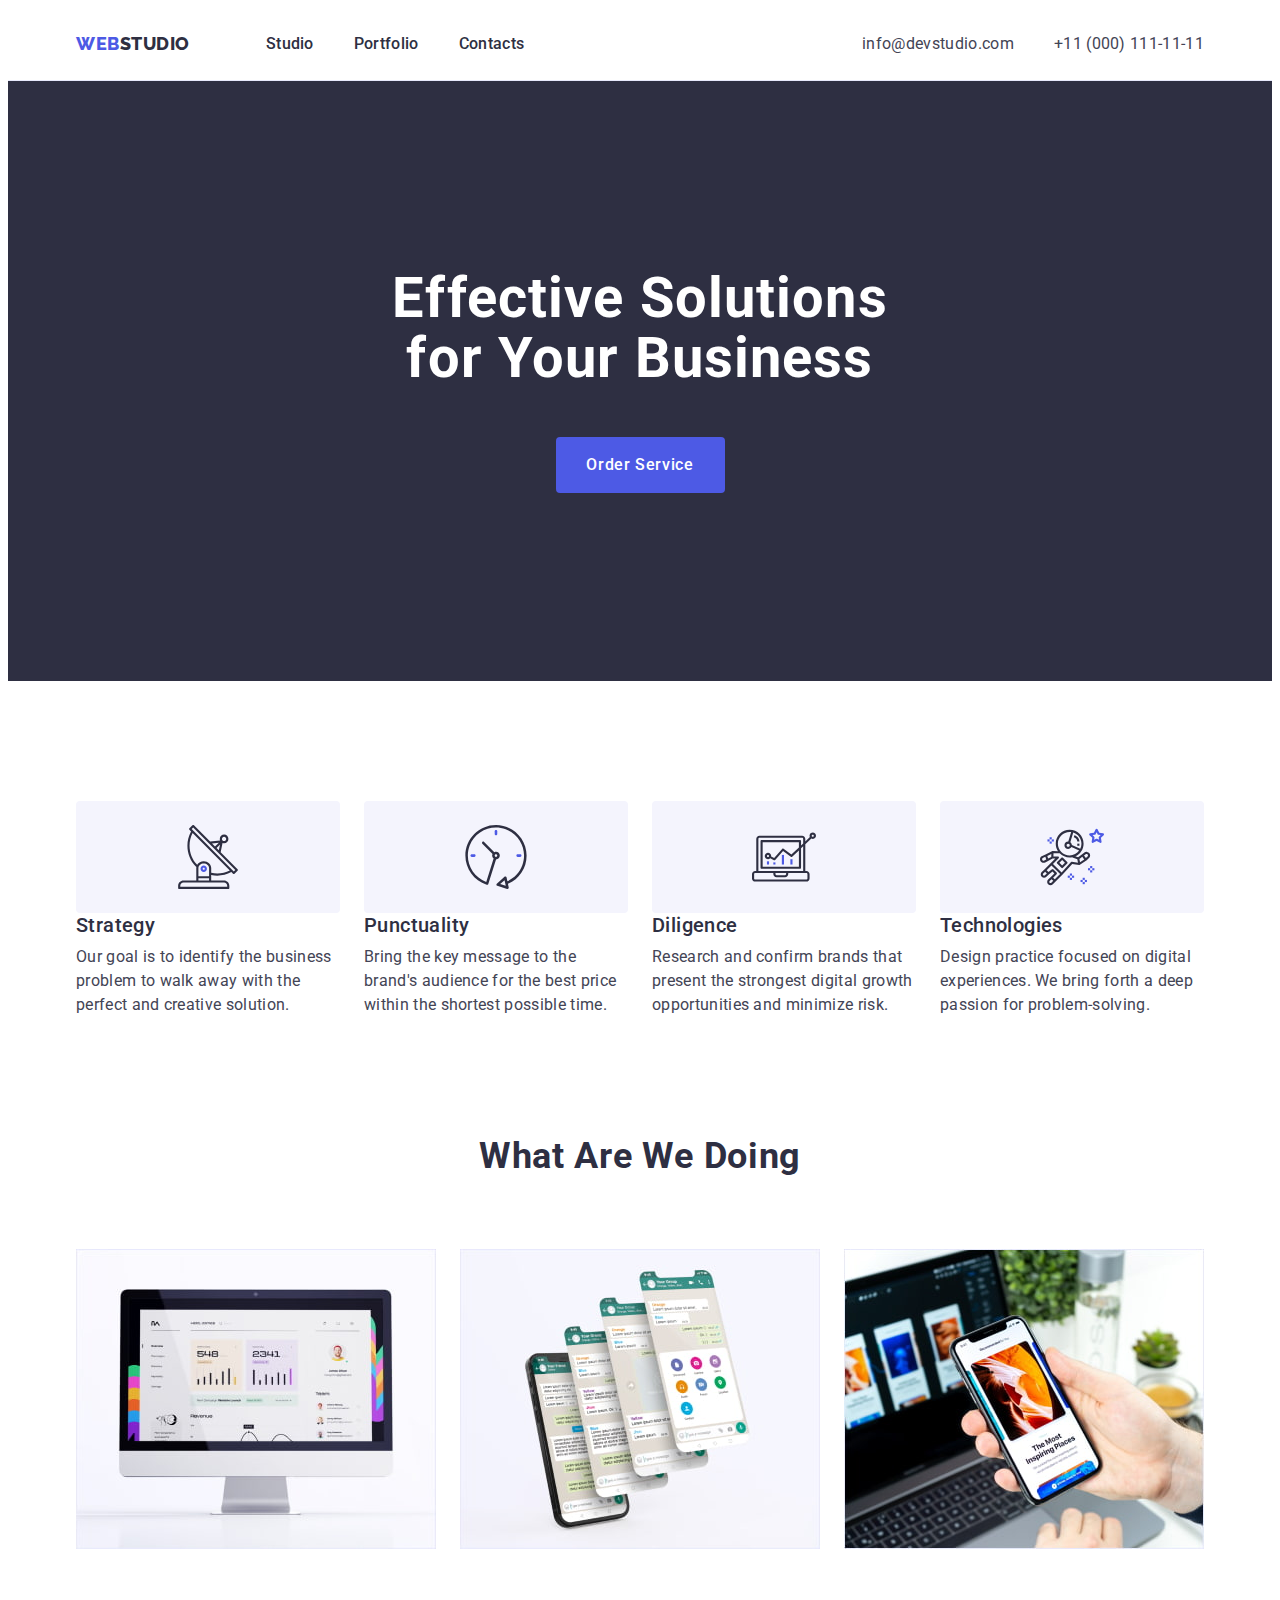
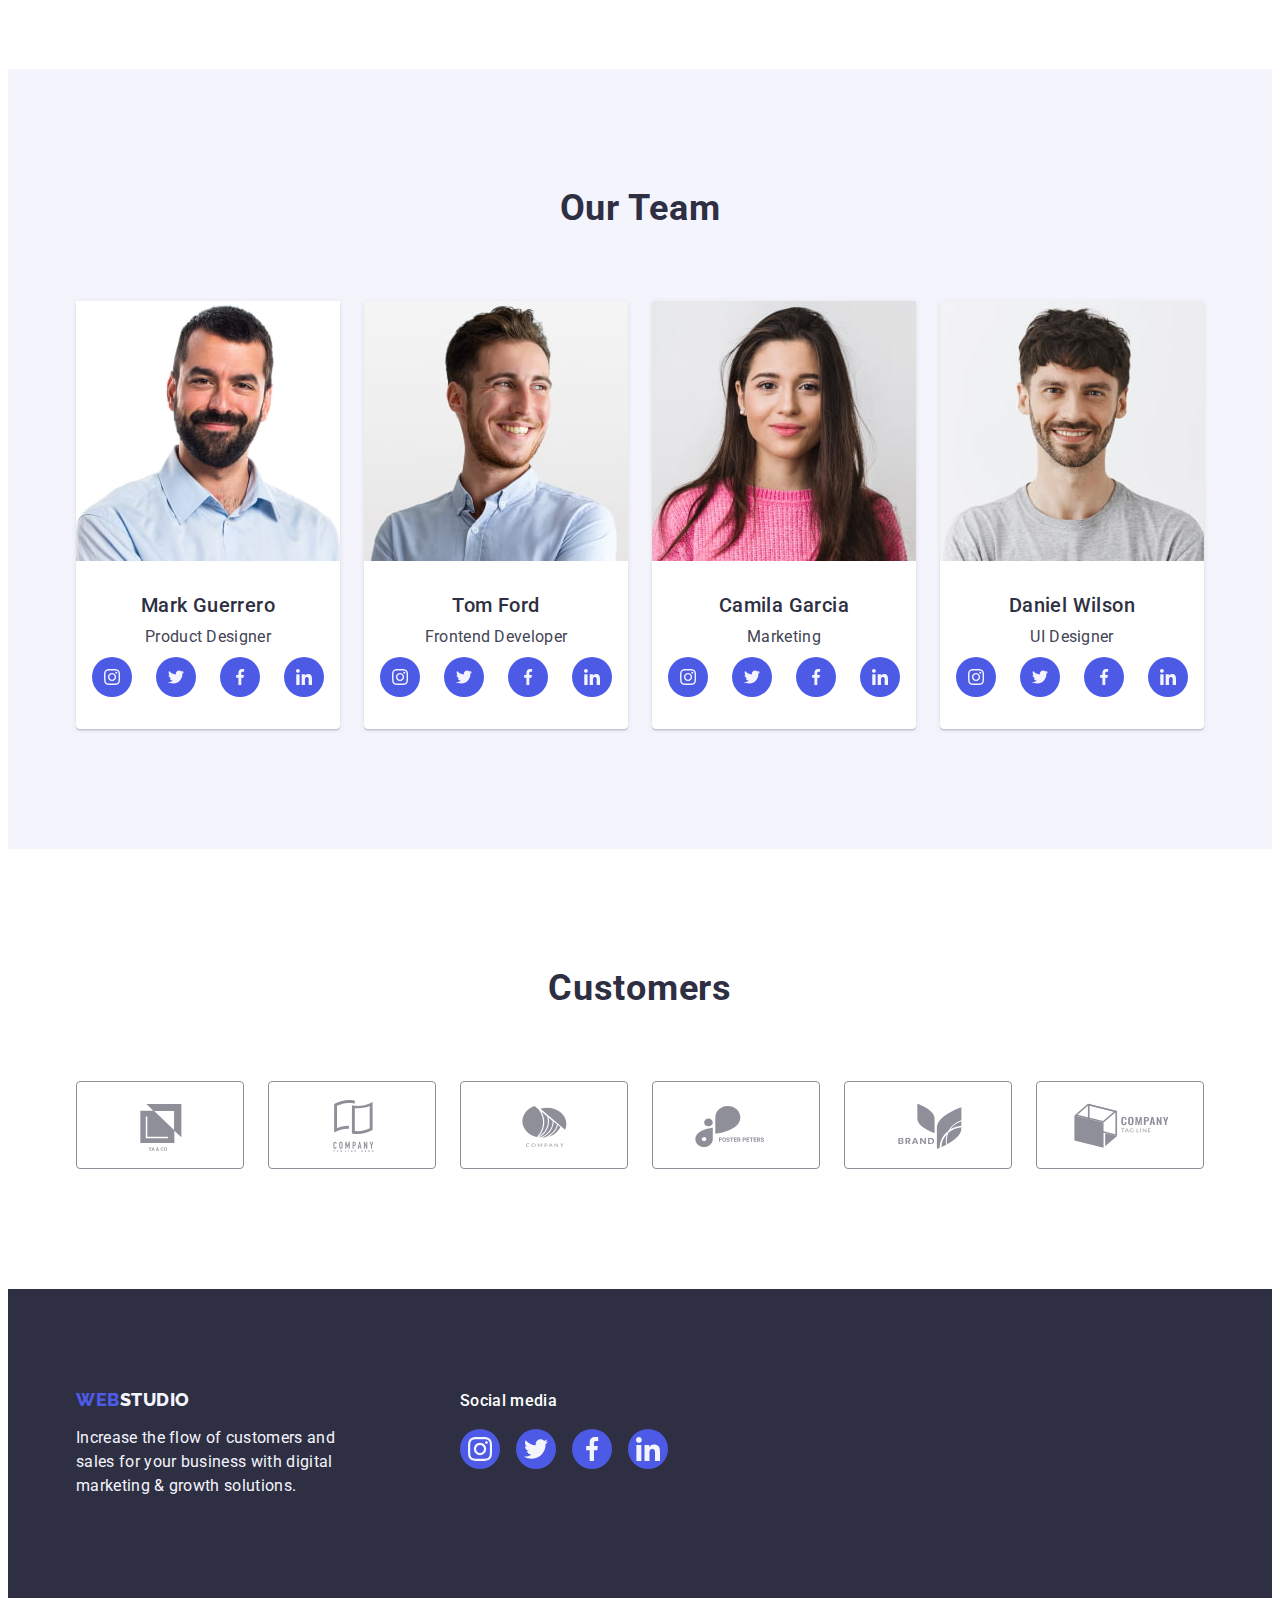
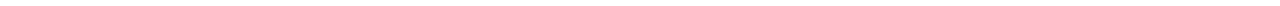
==== index.html @ dc567190 "u" ====
<!DOCTYPE html>
<html lang="en">
    <head>
        <meta charset="utf-8" />
        <meta name="description" content="Second homework" />
        <link rel="preconnect" href="https://fonts.googleapis.com" />
        <link rel="preconnect" href="https://fonts.gstatic.com" crossorigin />
        <link
            href="https://fonts.googleapis.com/css2?family=Raleway:wght@800&family=Roboto:wght@400;500;700;900&display=swap"
            rel="stylesheet"
        />
        <link
            rel="stylesheet"
            href="https://cdnjs.cloudflare.com/ajax/libs/modern-normalize/2.0.0/modern-normalize.min.css"
            integrity="sha512-4xo8blKMVCiXpTaLzQSLSw3KFOVPWhm/TRtuPVc4WG6kUgjH6J03IBuG7JZPkcWMxJ5huwaBpOpnwYElP/m6wg=="
            crossorigin="anonymous"
            referrerpolicy="no-referrer"
        />
        <link rel="stylesheet" href="./css/styles.css" />
        <title>GOIT_MARKUP-HW-04</title>
    </head>
    <body>
        <header class="header">
            <div class="container">
                <nav class="nav">
                    <a class="link-logo" href="./index.html"
                        >Web<span class="second">Studio</span></a
                    >
                    <ul class="list">
                        <li><a class="link" href="./index.html">Studio</a></li>
                        <li><a class="link" href="./portfolio.html">Portfolio</a></li>
                        <li><a class="link" href="">Contacts</a></li>
                    </ul>
                </nav>
                <address class="adre">
                    <ul class="list">
                        <li
                            ><a class="link" href="mailto:info@devstudio.com"
                                >info@devstudio.com</a
                            ></li
                        >
                        <li><a class="link" href="tel:+110001111111">+11 (000) 111-11-11</a></li>
                    </ul>
                </address>
            </div>
        </header>
        <main class="main">
            <section class="service">
                <div class="container">
                    <h1 class="i-one">Effective Solutions for Your Business</h1>
                    <button class="buttoo" type="button">Order Service</button>
                </div>
            </section>
            <section class="benefit">
                <div class="container">
                    <h2 class="visually-hidden">Benefits</h2>
                    <ul class="list">
                        <li class="liii">
                            <div class="icon-benefit">
                                <svg class="icon" width="64" height="64">
                                    <use href="./images/icons.svg#icon-antenna-1"></use>
                                </svg>
                            </div>
                            <h3 class="h-tree">Strategy</h3>
                            <p class="text"
                                >Our goal is to identify the business problem to walk away with the
                                perfect and creative solution.</p
                            >
                        </li>
                        <li class="liii">
                            <div class="icon-benefit">
                                <svg class="icon" width="64" height="64">
                                    <use href="./images/icons.svg#icon-clock-1"></use>
                                </svg>
                            </div>
                            <h3 class="h-tree">Punctuality</h3>
                            <p class="text"
                                >Bring the key message to the brand's audience for the best price
                                within the shortest possible time.</p
                            >
                        </li>
                        <li class="liii">
                            <div class="icon-benefit">
                                <svg class="icon" width="64" height="64">
                                    <use href="./images/icons.svg#icon-diagram-1"></use>
                                </svg>
                            </div>
                            <h3 class="h-tree">Diligence</h3>
                            <p class="text"
                                >Research and confirm brands that present the strongest digital
                                growth opportunities and minimize risk.</p
                            >
                        </li>
                        <li class="liii">
                            <div class="icon-benefit">
                                <svg class="icon" width="64" height="64">
                                    <use href="./images/icons.svg#icon-astronaut-1"></use>
                                </svg>
                            </div>
                            <h3 class="h-tree">Technologies</h3>
                            <p class="text"
                                >Design practice focused on digital experiences. We bring forth a
                                deep passion for problem-solving.</p
                            >
                        </li>
                    </ul>
                </div>
            </section>
            <section class="work">
                <div class="container">
                    <h2 class="i-two">What are we doing</h2>
                    <ul class="list">
                        <li class="liii">
                            <img src="./images/rec.jpg" alt="computer" width="360" height="300" />
                        </li>
                        <li class="liii">
                            <img src="./images/telef.jpg" alt="telefon" width="360" height="300" />
                        </li>
                        <li class="liii">
                            <img
                                src="./images/computer.jpg"
                                alt="computer"
                                width="360"
                                height="300"
                            />
                        </li>
                    </ul>
                </div>
            </section>
            <section class="team">
                <div class="container">
                    <h2 class="i-two">Our Team</h2>
                    <ul class="list">
                        <li class="liii">
                            <img
                                src="./images/img.jpg"
                                alt="Mark Guerrero"
                                width="264"
                                height="260"
                            />
                            <div class="cont-team">
                                <h3 class="i-tree">Mark Guerrero</h3>
                                <p class="text"> Product Designer</p>
                                <ul class="list-icon">
                                    <li class="li-icon">
                                        <a href="" class="link">
                                            <svg class="icon" width="16" height="16">
                                                <use
                                                    href="./images/icons.svg#icon-instagram-2"
                                                ></use>
                                            </svg>
                                        </a>
                                    </li>
                                    <li class="li-icon">
                                        <a href="" class="link"
                                            ><svg class="icon" width="16" height="16">
                                                <use href="./images/icons.svg#icon-twitter-1"></use>
                                            </svg>
                                        </a>
                                    </li>
                                    <li class="li-icon">
                                        <a href="" class="link"
                                            ><svg class="icon" width="16" height="16">
                                                <use
                                                    href="./images/icons.svg#icon-facebook-1"
                                                ></use>
                                            </svg>
                                        </a>
                                    </li>
                                    <li class="li-icon">
                                        <a href="" class="link"
                                            ><svg class="icon" width="16" height="16">
                                                <use
                                                    href="./images/icons.svg#icon-linkedin-1"
                                                ></use>
                                            </svg>
                                        </a>
                                    </li>
                                </ul>
                            </div>
                        </li>
                        <li class="liii">
                            <img src="./images/tomm.jpg" alt="Tom Ford" width="264" height="260" />
                            <div class="cont-team">
                                <h3 class="i-tree">Tom Ford</h3>
                                <p class="text">Frontend Developer</p>
                                <ul class="list-icon">
                                    <li class="li-icon">
                                        <a href="" class="link">
                                            <svg class="icon" width="16" height="16">
                                                <use
                                                    href="./images/icons.svg#icon-instagram-2"
                                                ></use>
                                            </svg>
                                        </a>
                                    </li>
                                    <li class="li-icon">
                                        <a href="" class="link"
                                            ><svg class="icon" width="16" height="16">
                                                <use href="./images/icons.svg#icon-twitter-1"></use>
                                            </svg>
                                        </a>
                                    </li>
                                    <li class="li-icon">
                                        <a href="" class="link"
                                            ><svg class="icon" width="16" height="16">
                                                <use
                                                    href="./images/icons.svg#icon-facebook-1"
                                                ></use>
                                            </svg>
                                        </a>
                                    </li>
                                    <li class="li-icon">
                                        <a href="" class="link"
                                            ><svg class="icon" width="16" height="16">
                                                <use
                                                    href="./images/icons.svg#icon-linkedin-1"
                                                ></use>
                                            </svg>
                                        </a>
                                    </li>
                                </ul>
                            </div>
                        </li>
                        <li class="liii">
                            <img
                                src="./images/cam.jpg"
                                alt="Camila Garcia"
                                width="264"
                                height="260"
                            />
                            <div class="cont-team">
                                <h3 class="i-tree">Camila Garcia</h3>
                                <p class="text">Marketing</p>
                                <ul class="list-icon">
                                    <li class="li-icon">
                                        <a href="" class="link">
                                            <svg class="icon" width="16" height="16">
                                                <use
                                                    href="./images/icons.svg#icon-instagram-2"
                                                ></use>
                                            </svg>
                                        </a>
                                    </li>
                                    <li class="li-icon">
                                        <a href="" class="link"
                                            ><svg class="icon" width="16" height="16">
                                                <use href="./images/icons.svg#icon-twitter-1"></use>
                                            </svg>
                                        </a>
                                    </li>
                                    <li class="li-icon">
                                        <a href="" class="link"
                                            ><svg class="icon" width="16" height="16">
                                                <use
                                                    href="./images/icons.svg#icon-facebook-1"
                                                ></use>
                                            </svg>
                                        </a>
                                    </li>
                                    <li class="li-icon">
                                        <a href="" class="link"
                                            ><svg class="icon" width="16" height="16">
                                                <use
                                                    href="./images/icons.svg#icon-linkedin-1"
                                                ></use>
                                            </svg>
                                        </a>
                                    </li>
                                </ul>
                            </div>
                        </li>
                        <li class="liii">
                            <img
                                src="./images/dan.jpg"
                                alt="Daniel Wilson"
                                width="264"
                                height="260"
                            />
                            <div class="cont-team">
                                <h3 class="i-tree">Daniel Wilson</h3>
                                <p class="text">UI Designer</p>
                                <ul class="list-icon">
                                    <li class="li-icon">
                                        <a href="" class="link">
                                            <svg class="icon" width="16" height="16">
                                                <use
                                                    href="./images/icons.svg#icon-instagram-2"
                                                ></use>
                                            </svg>
                                        </a>
                                    </li>
                                    <li class="li-icon">
                                        <a href="" class="link"
                                            ><svg class="icon" width="16" height="16">
                                                <use href="./images/icons.svg#icon-twitter-1"></use>
                                            </svg>
                                        </a>
                                    </li>
                                    <li class="li-icon">
                                        <a href="" class="link"
                                            ><svg class="icon" width="16" height="16">
                                                <use
                                                    href="./images/icons.svg#icon-facebook-1"
                                                ></use>
                                            </svg>
                                        </a>
                                    </li>
                                    <li class="li-icon">
                                        <a href="" class="link"
                                            ><svg class="icon" width="16" height="16">
                                                <use
                                                    href="./images/icons.svg#icon-linkedin-1"
                                                ></use>
                                            </svg>
                                        </a>
                                    </li>
                                </ul>
                            </div>
                        </li>
                    </ul>
                </div>
            </section>
            <section class="customer">
                <div class="container">
                    <h2 class="i-two">Customers</h2>
                    <ul class="list">
                        <li class="liii">
                            <a href="" class="link">
                                <svg class="icon" width="104" height="56">
                                    <use href="./images/icons.svg#icon-Logo"></use>
                                </svg>
                            </a>
                        </li>
                        <li class="liii">
                            <a href="" class="link">
                                <svg class="icon" width="104" height="56">
                                    <use href="./images/icons.svg#icon-Logo-1"></use>
                                </svg>
                            </a>
                        </li>
                        <li class="liii">
                            <a href="" class="link">
                                <svg class="icon" width="104" height="56">
                                    <use href="./images/icons.svg#icon-Logo-2"></use>
                                </svg>
                            </a>
                        </li>
                        <li class="liii">
                            <a href="" class="link">
                                <svg class="icon" width="104" height="56">
                                    <use href="./images/icons.svg#icon-Logo-3"></use>
                                </svg>
                            </a>
                        </li>
                        <li class="liii">
                            <a href="" class="link">
                                <svg class="icon" width="104" height="56">
                                    <use href="./images/icons.svg#icon-Logo-4"></use>
                                </svg>
                            </a>
                        </li>
                        <li class="liii">
                            <a href="" class="link">
                                <svg class="icon" width="104" height="56">
                                    <use href="./images/icons.svg#icon-Logo-5"></use>
                                </svg>
                            </a>
                        </li>
                    </ul>
                </div>
            </section>
        </main>
        <footer class="end">
            <div class="container">
                <div class="end-logo">
                    <a class="link" href="./index.html">Web<span class="second">Studio</span></a>
                    <p class="text"
                        >Increase the flow of customers and sales for your business with digital
                        marketing & growth solutions.</p
                    >
                </div>
                <div class="social">
                    <p class="text">Social media</p>
                    <ul class="list-icon">
                        <li class="li-icon">
                            <a href="" class="link">
                                <svg class="icon" width="24" height="24">
                                    <use href="./images/icons.svg#icon-instagram-2"></use>
                                </svg>
                            </a>
                        </li>
                        <li class="li-icon">
                            <a href="" class="link"
                                ><svg class="icon" width="24" height="24">
                                    <use href="./images/icons.svg#icon-twitter-1"></use>
                                </svg>
                            </a>
                        </li>
                        <li class="li-icon">
                            <a href="" class="link"
                                ><svg class="icon" width="24" height="24">
                                    <use href="./images/icons.svg#icon-facebook-1"></use>
                                </svg>
                            </a>
                        </li>
                        <li class="li-icon">
                            <a href="" class="link"
                                ><svg class="icon" width="24" height="24">
                                    <use href="./images/icons.svg#icon-linkedin-1"></use>
                                </svg>
                            </a>
                        </li>
                    </ul>
                </div>
            </div>
        </footer>
    </body>
</html>
---- css/styles.css ----
:root {
    --primaryral-font: 'Raleway', sans-serif;
    --primaryrob-font: 'Roboto', sans-serif;
    --primary-white-color: #ffffff;
    --primary-navyblue-color: #2e2f42;
    --iris-color: #4d5ae5;
    --slate-color: #434455;
    --howe-color: #404bbf;
    --cloud-color: #f4f4fd;
    --but-color: #e7e9fc;
    --lightslate: #8e8f99;
    --soc: #31d0aa;
}

body {
    background-color: var(--primary-white-color);
    font-family: var(--primaryrob-font);
    color: var(--slate-color);
}
/*₴₴₴₴₴₴₴₴₴₴₴₴₴₴₴₴₴₴₴₴₴₴₴₴₴₴₴₴₴₴₴₴₴₴₴₴₴₴₴₴₴₴₴₴₴₴₴₴₴₴₴₴₴₴₴₴₴₴₴₴₴*/
.list {
    list-style-type: none;
}
.text {
    line-height: 1.5;
    letter-spacing: 0.02rem;
}
.link,
.link-logo {
    text-decoration: none;
}
.nav .link-logo,
.nav .link,
.end .link {
    font-family: var(--primaryral-font);
    color: var(--iris-color);
    font-size: 18px;
    font-weight: 800;
    line-height: 1.17;
    letter-spacing: 0.03em;
    text-transform: uppercase;
}
.second {
    color: var(--primary-navyblue-color);
}

.nav .list .link {
    font-family: var(--primaryrob-font);
    color: var(--primary-navyblue-color);
    font-size: 16px;
    font-weight: 500;
    line-height: 1.5;
    letter-spacing: 0.02rem;
    text-transform: none;
}

.nav .link:hover,
.nav .link:focus {
    color: var(--howe-color);
}
.adre .link {
    color: var(--slate-color);
    line-height: 1.5;
    letter-spacing: 0.02rem;
}
.adre {
    font-style: normal; /*Хотіло для завдання, хоча можна і в.adre .link запхати і теж працює */
}
.adre .link:hover,
.adre .link:focus {
    color: var(--howe-color);
}
/*₴₴₴₴₴₴₴₴₴₴₴₴₴₴₴₴₴₴₴₴₴₴₴₴₴₴₴₴₴₴₴₴₴₴₴₴₴₴₴₴₴₴₴₴₴₴₴₴₴₴₴₴₴₴₴₴₴₴₴₴₴*/

.service,
.end {
    background-color: var(--primary-navyblue-color);
}

.i-one {
    font-size: 56px;
    color: var(--primary-white-color);
    font-weight: 700;
    line-height: 1.07;
    letter-spacing: 0.07rem;
    text-align: center;
    max-width: 496px;
    height: 120px;
    margin: 0 auto;
    margin-bottom: 48px;
}
.service .buttoo {
    font-family: var(--primaryrob-font);
    font-size: 16px;
    color: var(--primary-white-color);
    font-weight: 500;
    line-height: 1.5;
    letter-spacing: 0.04rem;
    background-color: var(--iris-color);
    cursor: pointer;
    min-width: 169px;
    height: 56px;
    border: none;
    border-radius: 4px;
    display: block;
    margin: 0 auto;
}

.service .buttoo:hover,
.service .buttoo:focus {
    background-color: var(--howe-color);
}

/*₴₴₴₴₴₴₴₴₴₴₴₴₴₴₴₴₴₴₴₴₴₴₴₴₴₴₴₴₴₴₴₴₴₴₴₴₴₴₴₴₴₴₴₴₴₴₴₴₴₴₴₴₴₴₴₴₴₴₴₴₴*/

.i-two {
    color: var(--primary-navyblue-color);
    font-size: 36px;
    font-weight: 700;
    line-height: 1.11;
    letter-spacing: 0.045rem;
    text-transform: capitalize;
    text-align: center;
}

/*₴₴₴₴₴₴₴₴₴₴₴₴₴₴₴₴₴₴₴₴₴₴₴₴₴₴₴₴₴₴₴₴₴₴₴₴₴₴₴₴₴₴₴₴₴₴₴₴₴₴₴₴₴₴₴₴₴₴₴₴₴*/

.team {
    background-color: #f4f4fd;
}

.team .liii {
    background-color: var(--primary-white-color);
}

.team .i-tree,
.portfolio .htwo,
.benefit .h-tree {
    color: var(--primary-navyblue-color);
    font-size: 20px;
    font-weight: 500;
    line-height: 1.2;
    letter-spacing: 0.025rem;
}
/*₴₴₴₴₴₴₴₴₴₴₴₴₴₴₴₴₴₴₴₴₴₴₴₴₴₴₴₴₴₴₴₴₴₴₴₴₴₴₴₴₴₴₴₴₴₴₴₴₴₴₴₴₴₴₴₴₴₴₴₴₴*/

.end .second,
.end .text {
    color: #f4f4fd;
}

/*₴₴₴₴₴₴₴₴₴₴₴₴₴₴₴₴₴₴₴₴₴₴₴₴₴₴₴₴₴₴₴₴₴₴₴₴₴₴₴₴₴₴₴₴₴₴₴₴₴₴₴₴₴₴₴₴₴₴₴₴₴*/
.portfolio .buttoo {
    font-family: var(--primaryrob-font);
    color: var(--iris-color);
    background-color: var(--cloud-color);
    font-size: 16px;
    font-weight: 500;
    line-height: 1.5;
    letter-spacing: 0.04rem;
    cursor: pointer;
    padding: 12px 24px;
    border: 1px solid var(--but-color);
    border-radius: 4px;
}

.portfolio .buttoo:hover,
.portfolio .buttoo:focus {
    color: var(--primary-white-color);
    background-color: #404bbf;
    border: 1px solid transparent;
}
.portfolio .text {
    color: var(--slate-color);
}

/* РОЗМІТКА СТОРІНКИ  */
*,
*::before,
*::after {
    box-sizing: border-box;
}
.container {
    max-width: 1158px;
    padding: 0 15px;
    margin: 0 auto;
}
img {
    display: block;
}
.visually-hidden {
    position: absolute;
    width: 1px;
    height: 1px;
    margin: -1px;
    border: 0;
    padding: 0;
    white-space: nowrap;
    clip-path: inset(100%);
    clip: rect(0 0 0 0);
    overflow: hidden;
}

/* Футер */
.header .container {
    display: flex;
}
.header {
    border-bottom: 1px solid #e7e9fc;
}
.header .nav {
    display: flex;
    align-items: center;
    margin: 0 auto 0 0;
}
.nav .list {
    display: flex;
    padding: 0;
    gap: 40px;
    margin: 0;
}
.adre .list {
    display: flex;
    align-items: center;
    gap: 40px;
    padding: 24px 0;
    margin: 0;
}
.link-logo {
    margin-right: 76px;
}
.nav .link {
    padding: 24px 0;
}
.nav .list .link {
    display: block;
}

/* MAIN CLASS  */
/* SERVICE */
.service {
    padding: 188px 0;
}
/* все в стилях */
/*BENEFITS*/
.benefit,
.team,
.customer {
    padding: 120px 0;
}
.benefit .list {
    display: flex;
    align-items: flex-start;
    padding: 0;
    gap: 24px;
    margin: 0;
}
.h-tree,
.cont-port .htwo {
    margin: 0 0 8px 0;
}
.benefit .liii {
    flex-basis: calc((100% - 3 * 24px) / 4);
}
/* WORK */
.work {
    padding-bottom: 120px;
}
.work .list,
.team .list {
    display: flex;
    gap: 24px;
    padding: 0;
    margin: 0;
}
.work .liii,
.portfolio .list .link {
    flex-basis: calc((100% - 48px) / 3);
}
.work .i-two,
.team .i-two {
    margin-bottom: 72px;
    margin-top: 0;
}
/* TEAM */
.team .liii {
    flex-basis: calc((100-3 * 24px) / 4);
    border-radius: 0px 0px 4px 4px;
}
.cont-team {
    padding: 32px 0;
    text-align: center;
}
.cont-team .i-tree {
    text-align: center;
    margin: 0 0 8px 0;
}
.cont-team .text,
.cont-port .text,
.benefit .text {
    margin: 0;
}
/* ФУТЕР */
.end {
    padding: 100px 0;
}
.end .link {
    display: inline-block;
    margin-bottom: 16px;
}
.end .text {
    max-width: 264px;
    height: 72px;
    margin: 0;
}
/* PORTFOLIO */

.portfolio {
    padding: 96px 0 120px 0;
}
.portfolio .list-button {
    list-style-type: none;
    display: flex;
    justify-content: center;
    gap: 24px;
    margin: 0;
    margin-bottom: 72px;
    padding: 0;
}
.portfolio .list {
    margin: 0;
    padding: 0;
    display: flex;
    flex-wrap: wrap;
    row-gap: 48px;
    column-gap: 24px;
}
.cont-port {
    padding: 32px 16px;
    margin: 0;
    border: 1px solid #e7e9fc;
    border-top: none;
}

/* СЕКЦІЯ КОМАНДИ */
.list-icon {
    display: flex;
    list-style-type: none;
    margin: 0;
    padding: 0;
    gap: 24px;
    justify-content: center;
}
.list-icon .link {
    display: flex;
    justify-content: center;
    align-items: center;
    background-color: var(--iris-color);
    width: 40px;
    height: 40px;
    border-radius: 50%;
    transition: background-color 250ms cubic-bezier(0.4, 0, 0.2, 1);
}
.list-icon .link:hover,
.list-icon .link:focus {
    background-color: var(--howe-color);
}
.team .text {
    margin: 0 0 8px 0;
}
.team .liii {
    box-shadow: 0px 1px 6px rgba(46, 47, 66, 0.08), 0px 1px 1px rgba(46, 47, 66, 0.16),
        0px 2px 1px rgba(46, 47, 66, 0.08);
}
.team .icon {
    fill: var(--cloud-color);
}

/* SECTION CUSTOMER */
.customer .list {
    display: flex;
    justify-content: center;
    align-items: center;
    gap: 24px;
    margin: 0;
    padding: 0;
}
.customer .link {
    display: flex;
    justify-content: center;
    align-items: center;
    color: var(--lightslate);
    background-color: var(--primary-white-color);
    width: 168px;
    height: 88px;
    border-radius: 4px;
    border: 1px solid var(--lightslate);
    transition: border-color 250ms cubic-bezier(0.4, 0, 0.2, 1),
        color 250ms cubic-bezier(0.4, 0, 0.2, 1);
}
.customer .i-two {
    padding: 0;
    margin: 0 0 72px 0;
}
.customer .link:hover,
.customer .link:focus {
    border-color: var(--howe-color);
    color: var(--howe-color);
}
.customer .icon {
    fill: currentColor;
}

/* FOOOOTEEERRR */
.end .container {
    display: flex;
    align-items: baseline;
}
.end-logo {
    margin: 0 120px 0 0;
    padding: 0;
}
.social .link {
    margin: 0;
}
.social .list-icon {
    gap: 16px;
}
.social .text {
    font-weight: 500;
    max-width: 96;
    height: 24px;
    margin: 0 0 16px 0;
    color: var(--primary-white-color);
}
.social .link:hover,
.social .link:focus {
    background-color: var(--soc);
}
.social .icon {
    fill: var(--cloud-color);
}
/* SECTION BENEFITS */
.icon-benefit {
    display: flex;
    align-items: center;
    justify-content: center;
    background-color: var(--cloud-color);
    border-radius: 4px;
    height: 112px;
}
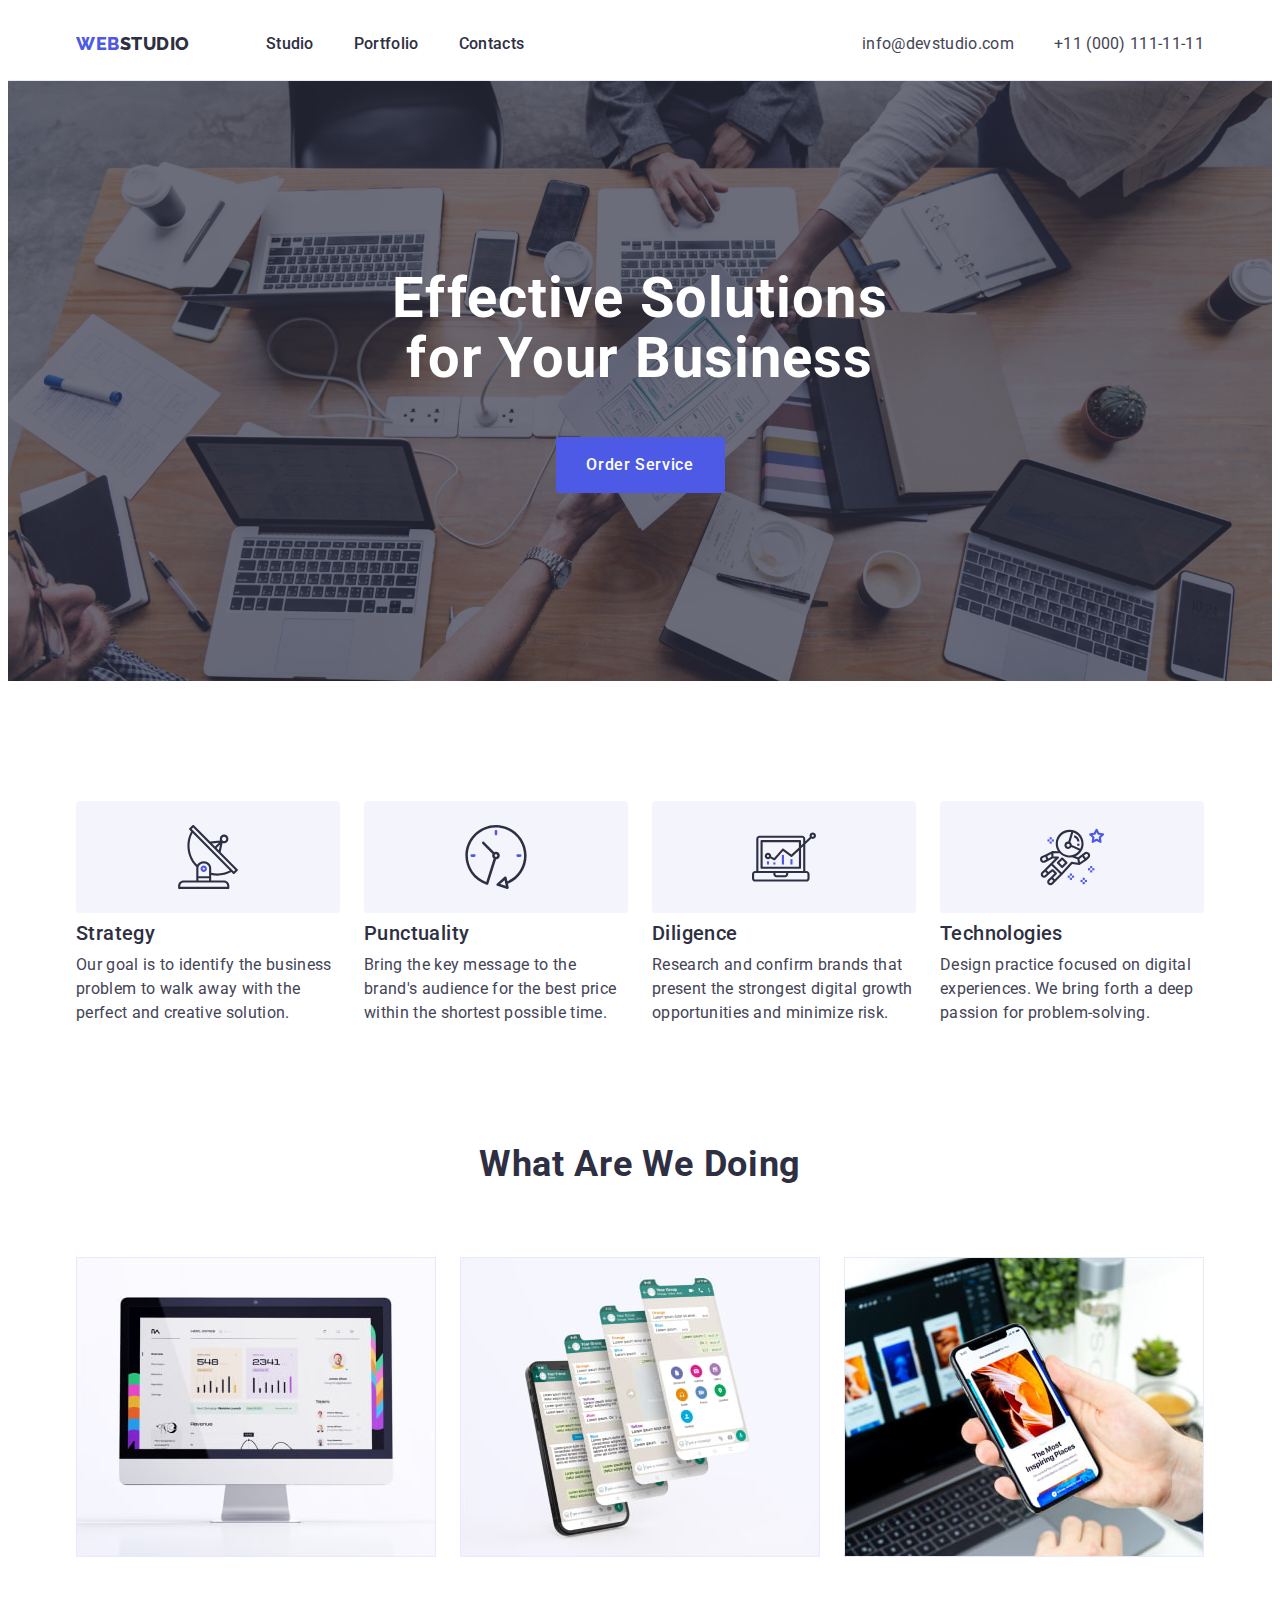
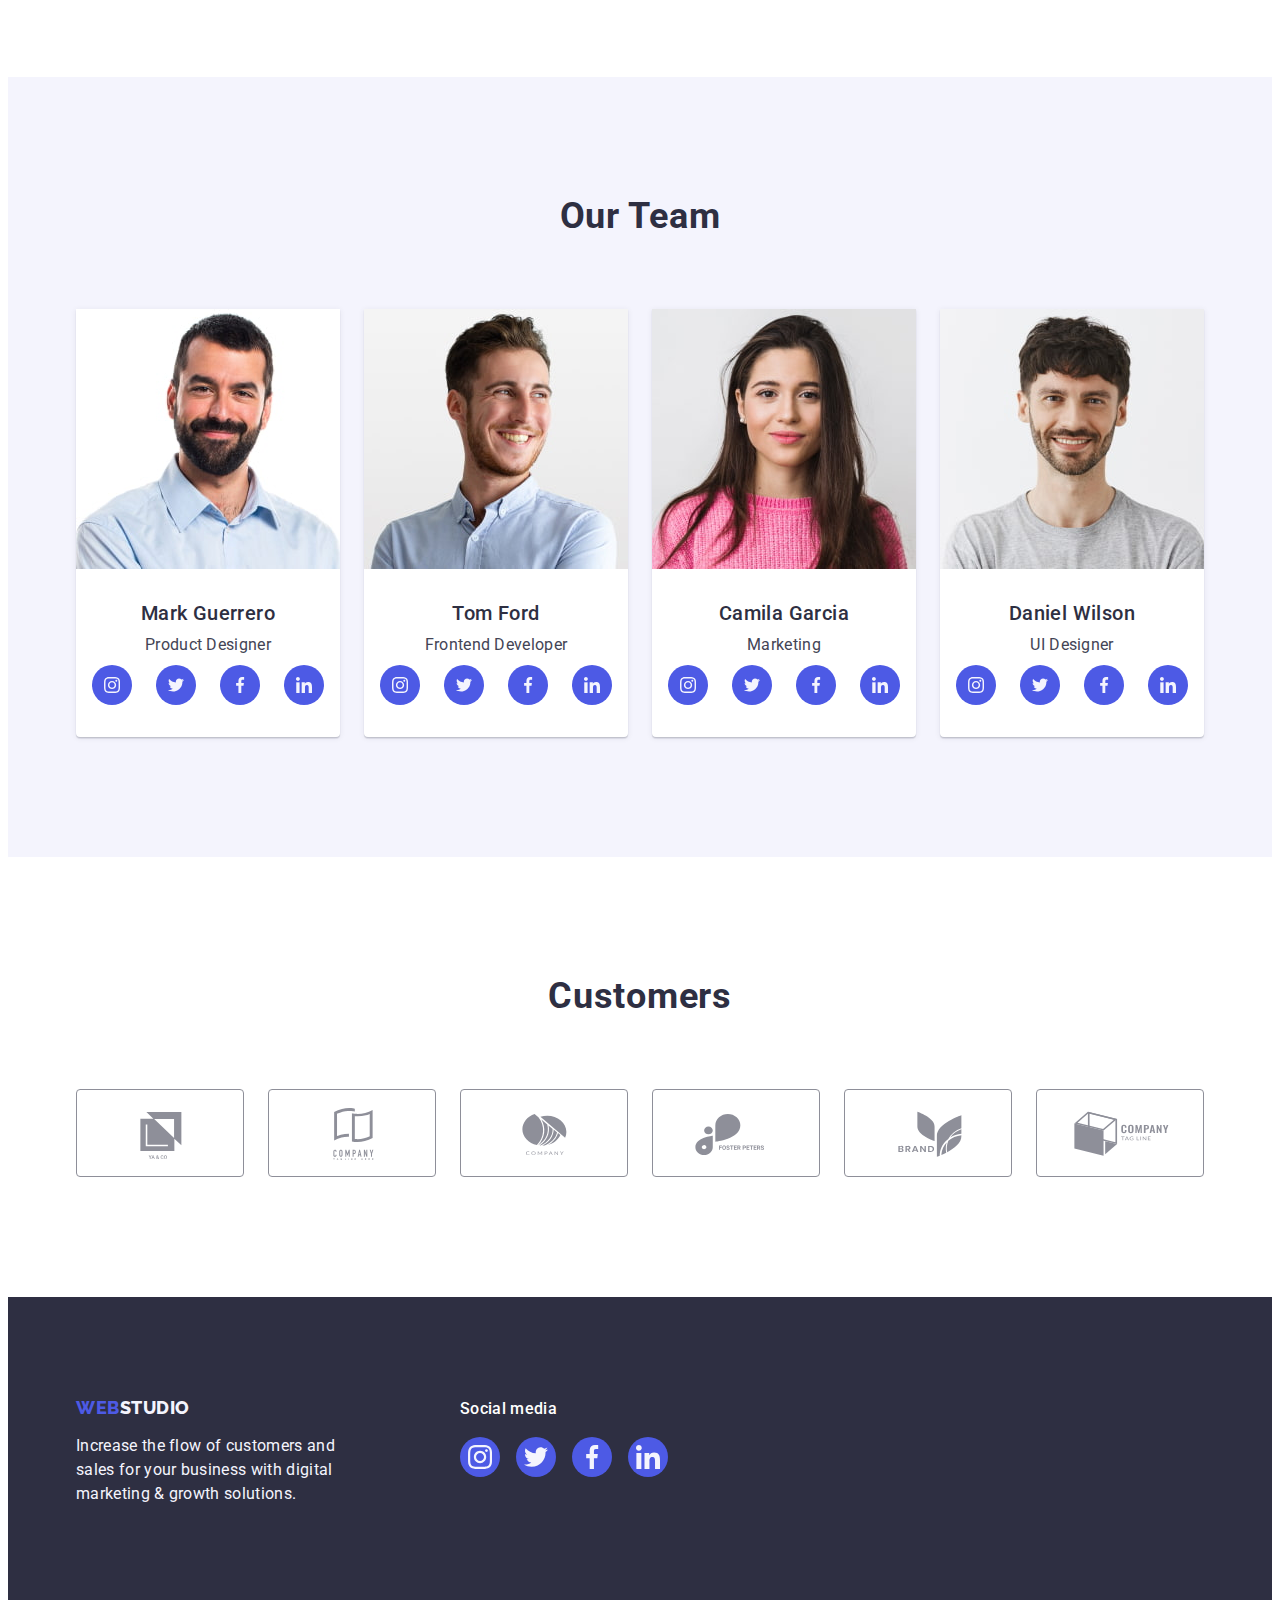
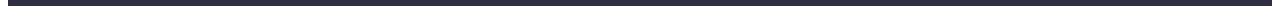
==== commit edcafb7d: "u" ====
--- a/index.html
+++ b/index.html
@@ -48,7 +48,7 @@
             <section class="service">
                 <div class="container">
                     <h1 class="i-one">Effective Solutions for Your Business</h1>
-                    <button class="buttoo" type="button">Order Service</button>
+                    <button class="buttoo" type="button" data-modal-open>Order Service</button>
                 </div>
             </section>
             <section class="benefit">
--- a/css/styles.css
+++ b/css/styles.css
@@ -104,6 +104,7 @@
     border-radius: 4px;
     display: block;
     margin: 0 auto;
+    transition: background-color 250ms cubic-bezier(0.4, 0, 0.2, 1);
 }
 
 .service .buttoo:hover,
@@ -448,4 +449,16 @@
     background-color: var(--cloud-color);
     border-radius: 4px;
     height: 112px;
-}
+    margin-bottom: 8px;
+}
+
+/* SECTION SERVICE */
+.service {
+    background-image: linear-gradient(rgba(46, 47, 66, 0.7), rgba(46, 47, 66, 0.7)),
+        url(../images/offc.jpg);
+    max-width: 1440px;
+    background-repeat: no-repeat;
+    background-position: center;
+    background-size: cover;
+    margin: 0 auto;
+}
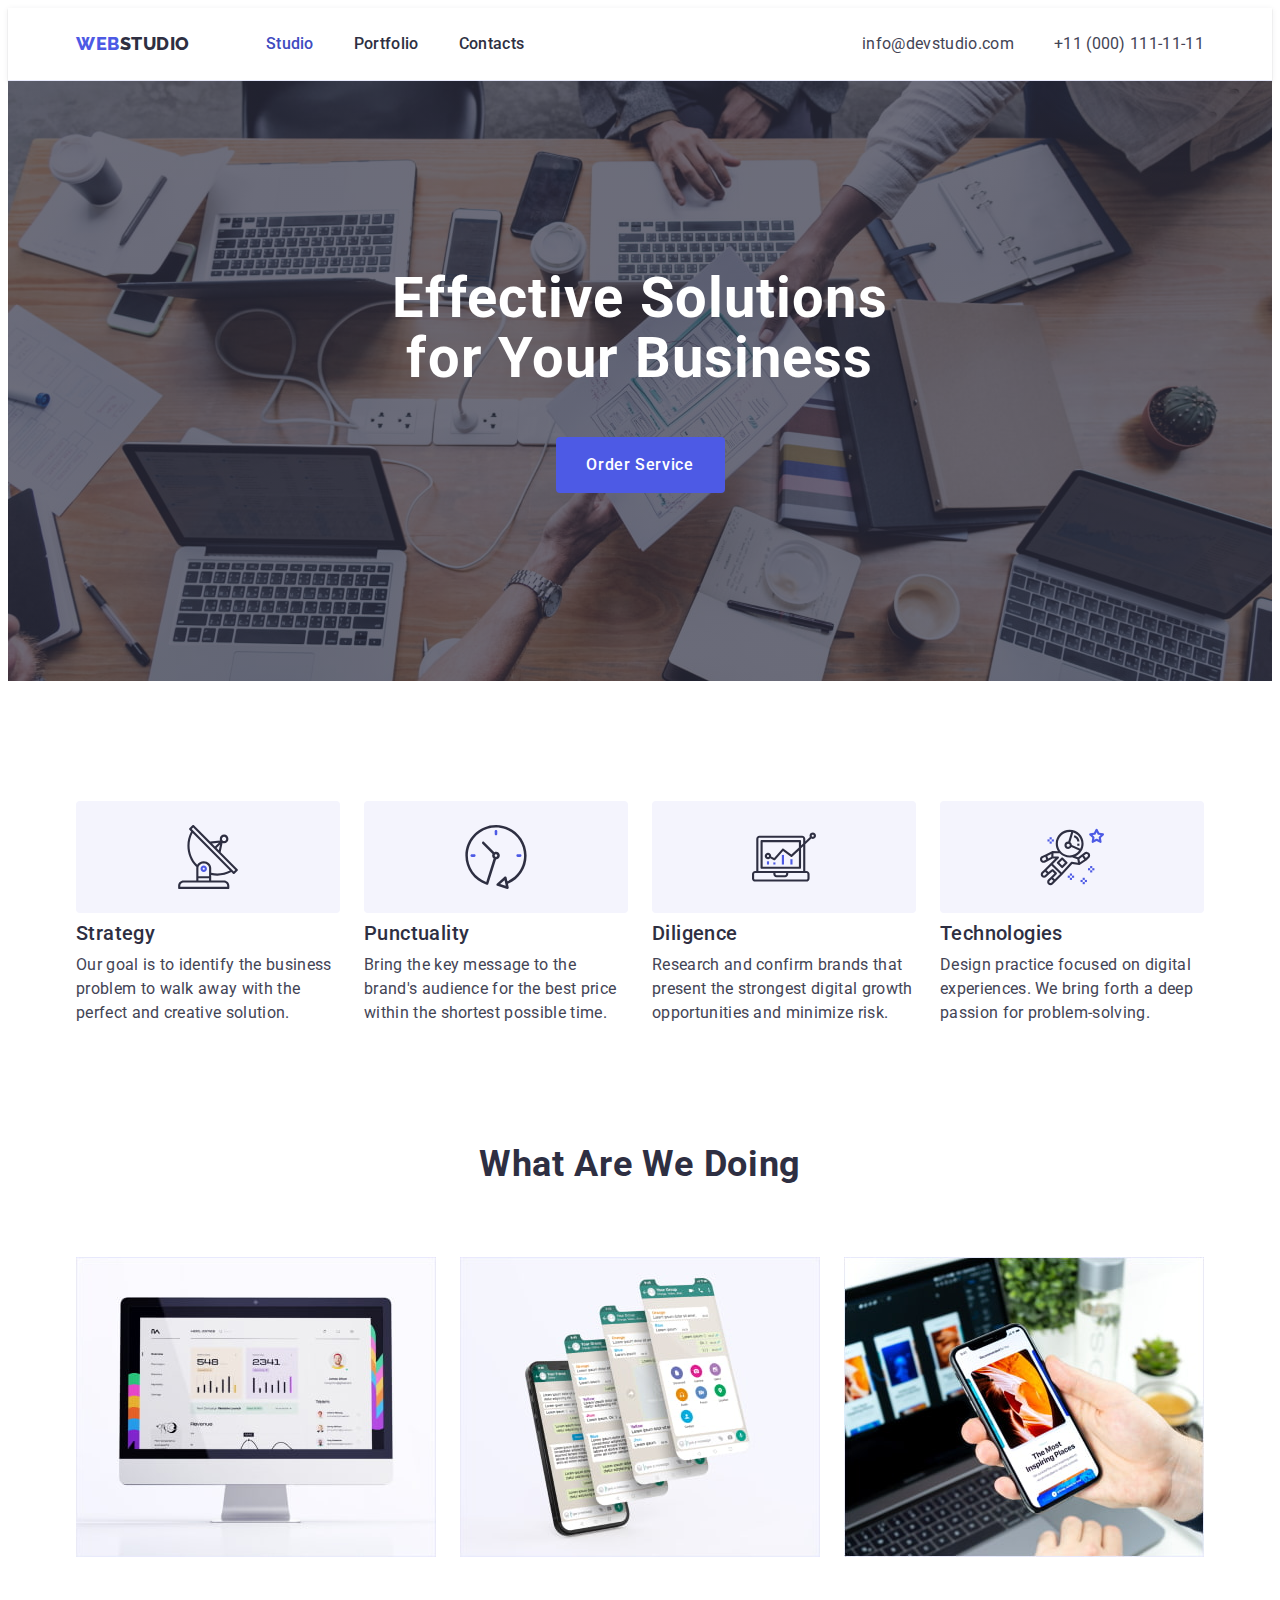
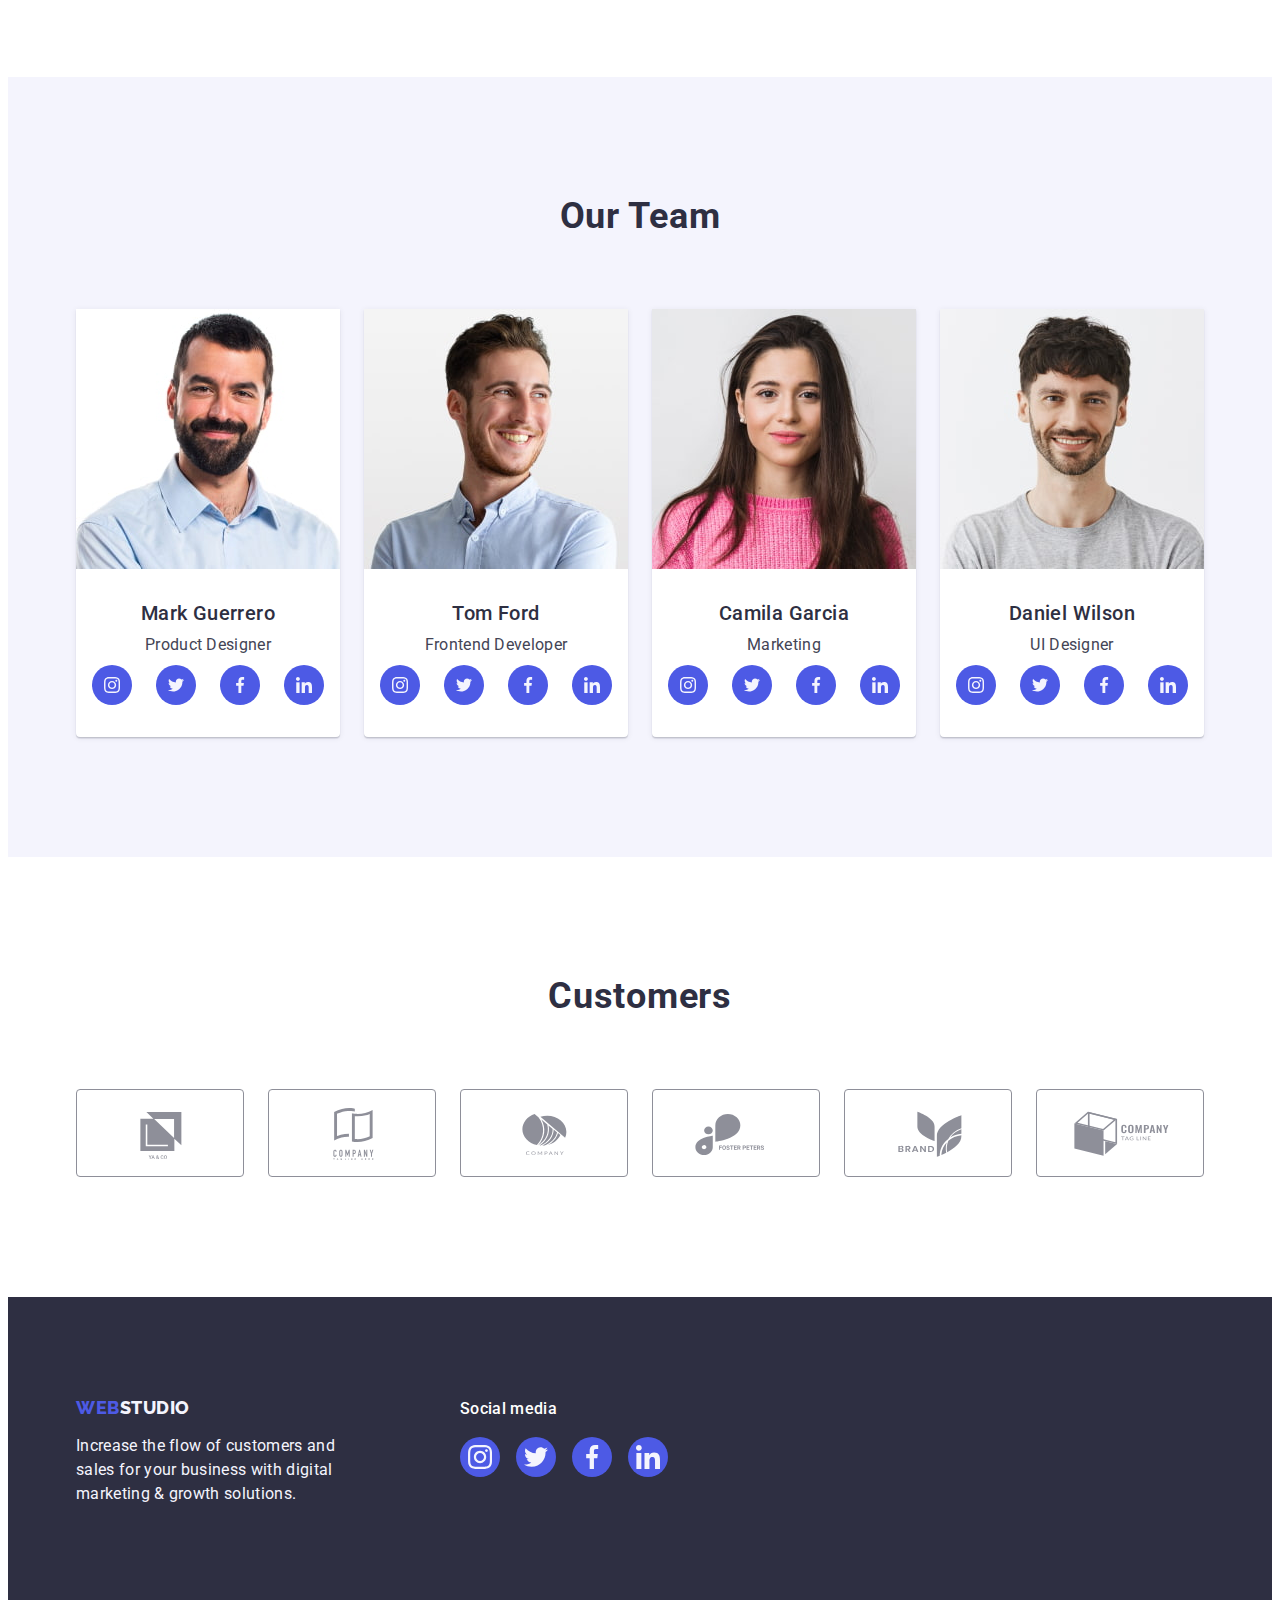
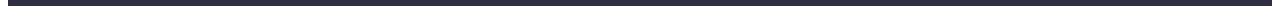
==== commit 7650c670: "u" ====
--- a/index.html
+++ b/index.html
@@ -27,7 +27,7 @@
                         >Web<span class="second">Studio</span></a
                     >
                     <ul class="list">
-                        <li><a class="link" href="./index.html">Studio</a></li>
+                        <li><a class="link-pes" href="./index.html">Studio</a></li>
                         <li><a class="link" href="./portfolio.html">Portfolio</a></li>
                         <li><a class="link" href="">Contacts</a></li>
                     </ul>
--- a/css/styles.css
+++ b/css/styles.css
@@ -26,7 +26,8 @@
     letter-spacing: 0.02rem;
 }
 .link,
-.link-logo {
+.link-logo,
+.link-pes {
     text-decoration: none;
 }
 .nav .link-logo,
@@ -44,7 +45,8 @@
     color: var(--primary-navyblue-color);
 }
 
-.nav .list .link {
+.nav .list .link,
+.link-pes {
     font-family: var(--primaryrob-font);
     color: var(--primary-navyblue-color);
     font-size: 16px;
@@ -62,6 +64,7 @@
     color: var(--slate-color);
     line-height: 1.5;
     letter-spacing: 0.02rem;
+    transition: color 250ms cubic-bezier(0.4, 0, 0.2, 1);
 }
 .adre {
     font-style: normal; /*Хотіло для завдання, хоча можна і в.adre .link запхати і теж працює */
@@ -208,6 +211,8 @@
 }
 .header {
     border-bottom: 1px solid #e7e9fc;
+    box-shadow: 0px 2px 1px rgba(46, 47, 66, 0.08), 0px 1px 1px rgba(46, 47, 66, 0.16),
+        0px 1px 6px rgba(46, 47, 66, 0.08);
 }
 .header .nav {
     display: flex;
@@ -230,10 +235,12 @@
 .link-logo {
     margin-right: 76px;
 }
-.nav .link {
+.nav .link,
+.link-pes {
     padding: 24px 0;
 }
-.nav .list .link {
+.nav .list .link,
+.link-pes {
     display: block;
 }
 
@@ -455,10 +462,25 @@
 /* SECTION SERVICE */
 .service {
     background-image: linear-gradient(rgba(46, 47, 66, 0.7), rgba(46, 47, 66, 0.7)),
-        url(../images/offc.jpg);
+        url(/images/peoplee.jpg);
     max-width: 1440px;
     background-repeat: no-repeat;
     background-position: center;
     background-size: cover;
     margin: 0 auto;
 }
+
+.link-pes {
+    position: relative;
+    color: var(--howe-color);
+    transition: color 250ms cubic-bezier(0.4, 0, 0.2, 1);
+}
+.link-pes::after {
+    content: '';
+    position: absolute;
+    left: 0;
+    bottom: -1px;
+    height: 4px;
+    background-color: var(--howe-color);
+    border-radius: 2px;
+}
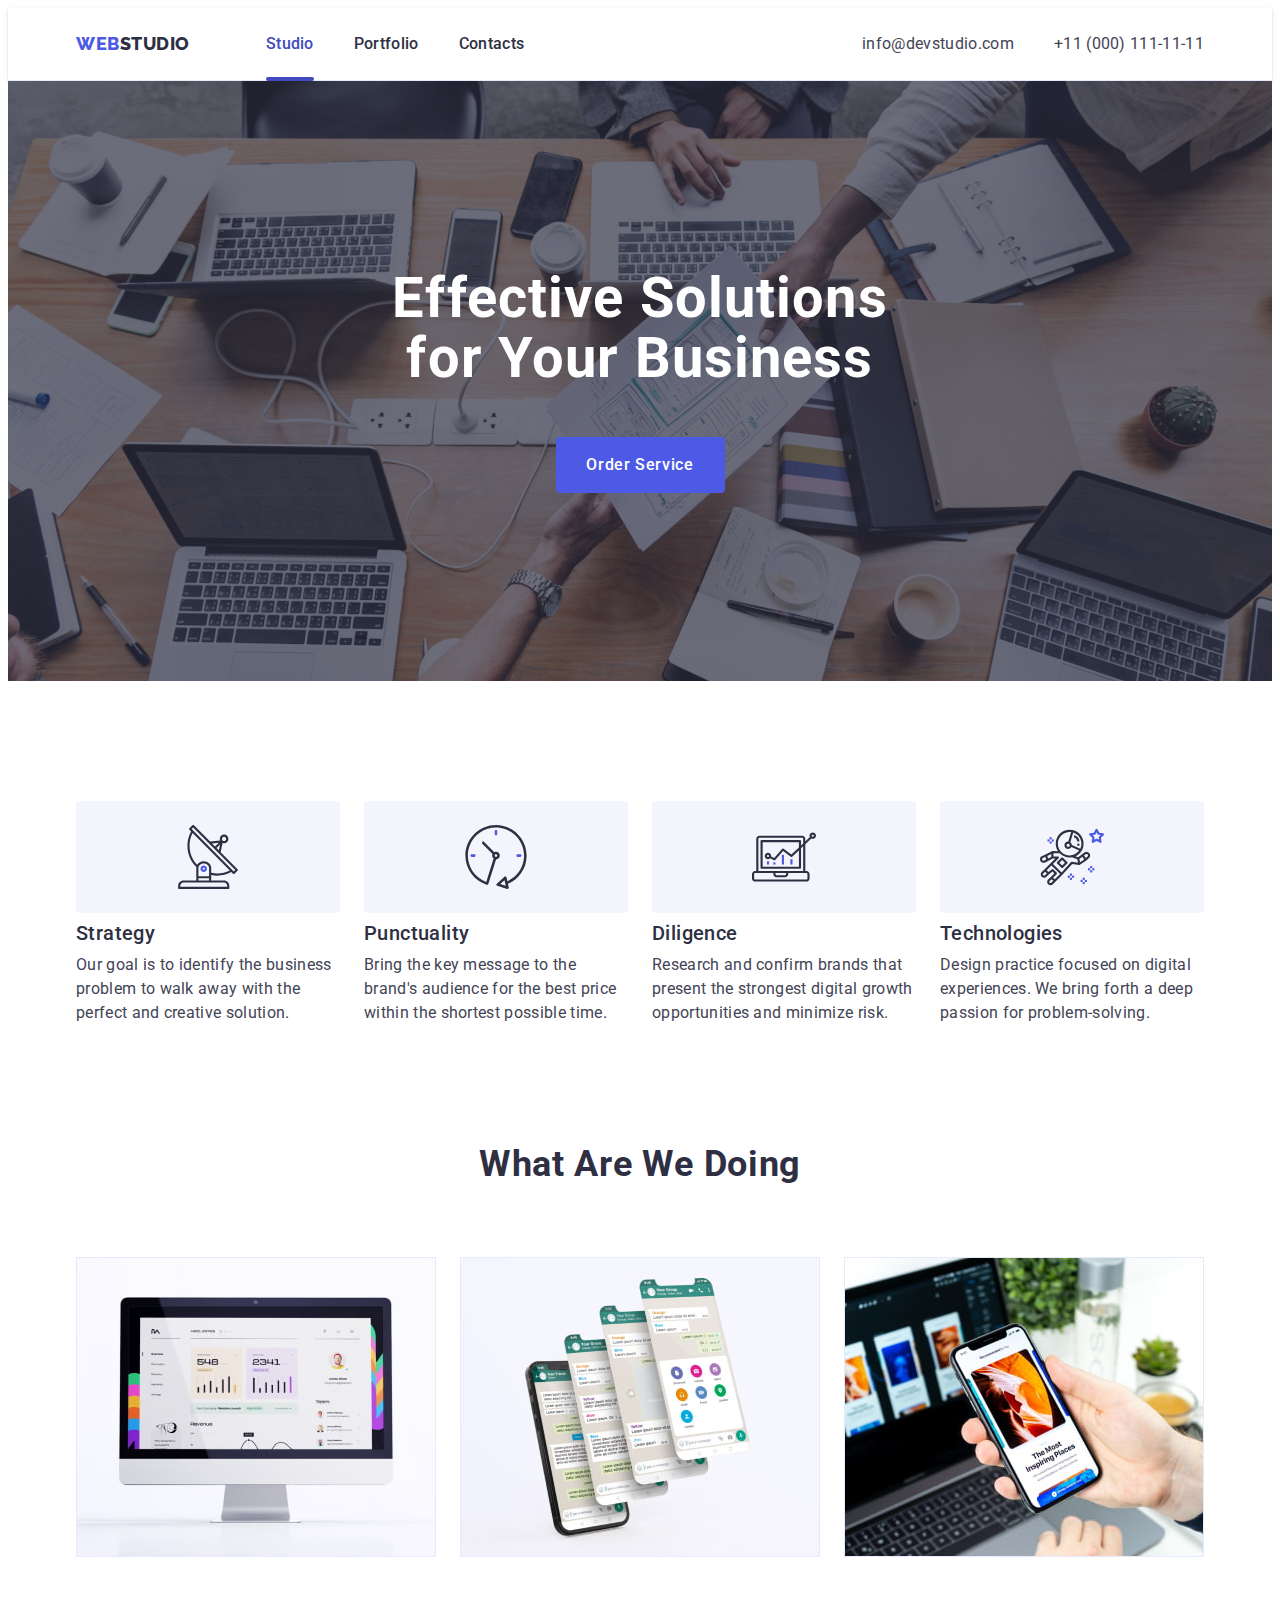
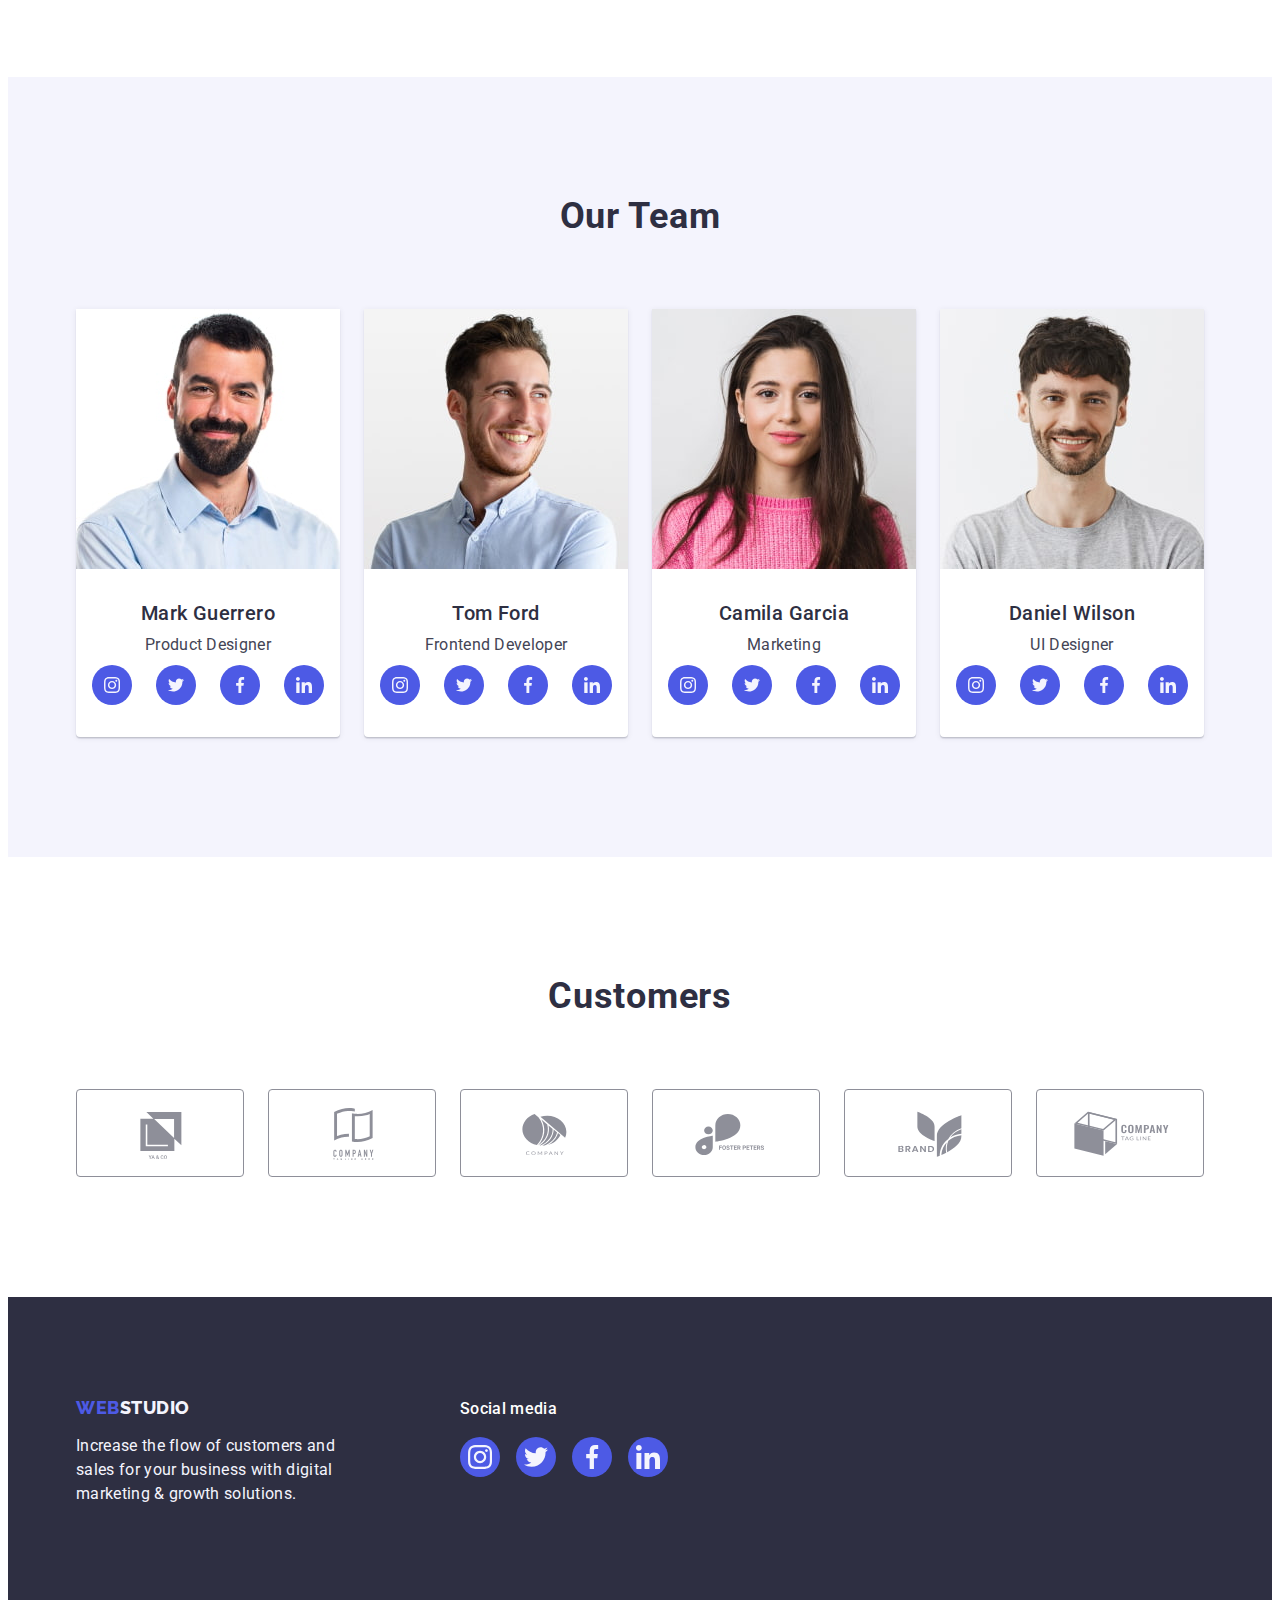
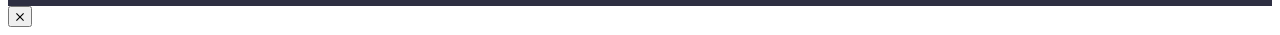
==== commit 985ef608: "Update index.html" ====
--- a/index.html
+++ b/index.html
@@ -415,5 +415,15 @@
                 </div>
             </div>
         </footer>
+        <div data-modal class="is-hidden">
+            <div class="modal">
+                <button type="button" class="close-butto" data-modal-close>
+                    <svg class="icon-close" width="8" height="8">
+                        <use href="./images/icons.svg#icon-close-black-18dp"></use>
+                    </svg>
+                </button>
+            </div>
+        </div>
+        <script src="./js/modal.js"></script>
     </body>
 </html>
--- a/css/styles.css
+++ b/css/styles.css
@@ -27,7 +27,8 @@
 }
 .link,
 .link-logo,
-.link-pes {
+.link-pes,
+.link-pes-p {
     text-decoration: none;
 }
 .nav .link-logo,
@@ -46,7 +47,8 @@
 }
 
 .nav .list .link,
-.link-pes {
+.link-pes,
+.link-pes-p {
     font-family: var(--primaryrob-font);
     color: var(--primary-navyblue-color);
     font-size: 16px;
@@ -166,6 +168,10 @@
     padding: 12px 24px;
     border: 1px solid var(--but-color);
     border-radius: 4px;
+    transition: color 250ms cubic-bezier(0.4, 0, 0.2, 1),
+        background-color 250ms cubic-bezier(0.4, 0, 0.2, 1),
+        border-color 250ms cubic-bezier(0.4, 0, 0.2, 1),
+        box-shadow 250ms cubic-bezier(0.4, 0, 0.2, 1);
 }
 
 .portfolio .buttoo:hover,
@@ -173,6 +179,8 @@
     color: var(--primary-white-color);
     background-color: #404bbf;
     border: 1px solid transparent;
+    box-shadow: 0px 3px 1px rgba(0, 0, 0, 0.1), 0px 2px 1px rgba(0, 0, 0, 0.08),
+        0px 2px 2px rgba(0, 0, 0, 0.12);
 }
 .portfolio .text {
     color: var(--slate-color);
@@ -236,11 +244,13 @@
     margin-right: 76px;
 }
 .nav .link,
-.link-pes {
+.link-pes,
+.link-pes-p {
     padding: 24px 0;
 }
 .nav .list .link,
-.link-pes {
+.link-pes,
+.link-pes-p {
     display: block;
 }
 
@@ -462,7 +472,7 @@
 /* SECTION SERVICE */
 .service {
     background-image: linear-gradient(rgba(46, 47, 66, 0.7), rgba(46, 47, 66, 0.7)),
-        url(/images/peoplee.jpg);
+        url(../images/peoplee.jpg);
     max-width: 1440px;
     background-repeat: no-repeat;
     background-position: center;
@@ -470,12 +480,14 @@
     margin: 0 auto;
 }
 
-.link-pes {
+.link-pes,
+.link-pes-p {
     position: relative;
     color: var(--howe-color);
     transition: color 250ms cubic-bezier(0.4, 0, 0.2, 1);
 }
-.link-pes::after {
+.link-pes::after,
+.link-pes-p::after {
     content: '';
     position: absolute;
     left: 0;
@@ -484,3 +496,45 @@
     background-color: var(--howe-color);
     border-radius: 2px;
 }
+.link-pes-p::after {
+    width: 66px;
+}
+.link-pes::after {
+    width: 48px;
+}
+
+/* portfolio */
+
+.portfolio .link:hover,
+.portfolio .link:focus {
+    box-shadow: 0px 1px 6px rgba(46, 47, 66, 0.08), 0px 1px 1px rgba(46, 47, 66, 0.16),
+        0px 2px 1px rgba(46, 47, 66, 0.08);
+}
+.portfolio .link {
+    display: block;
+    transition: box-shadow 250ms cubic-bezier(0.4, 0, 0.2, 1);
+}
+
+.overlay {
+    position: relative;
+    overflow: hidden;
+}
+.overlay .text {
+    background-color: var(--iris-color);
+    color: var(--cloud-color);
+    position: absolute;
+    line-height: 1.5em;
+    letter-spacing: 0.02rem;
+    width: 100%;
+    height: 100%;
+    padding: 40px 32px;
+    top: 0;
+    margin: 0;
+    transform: translateY(100%);
+    transition: transform 250ms cubic-bezier(0.4, 0, 0.2, 1);
+}
+
+.portfolio .link:focus .overlay .text,
+.portfolio .link:hover .overlay .text {
+    transform: translateY(0%);
+}
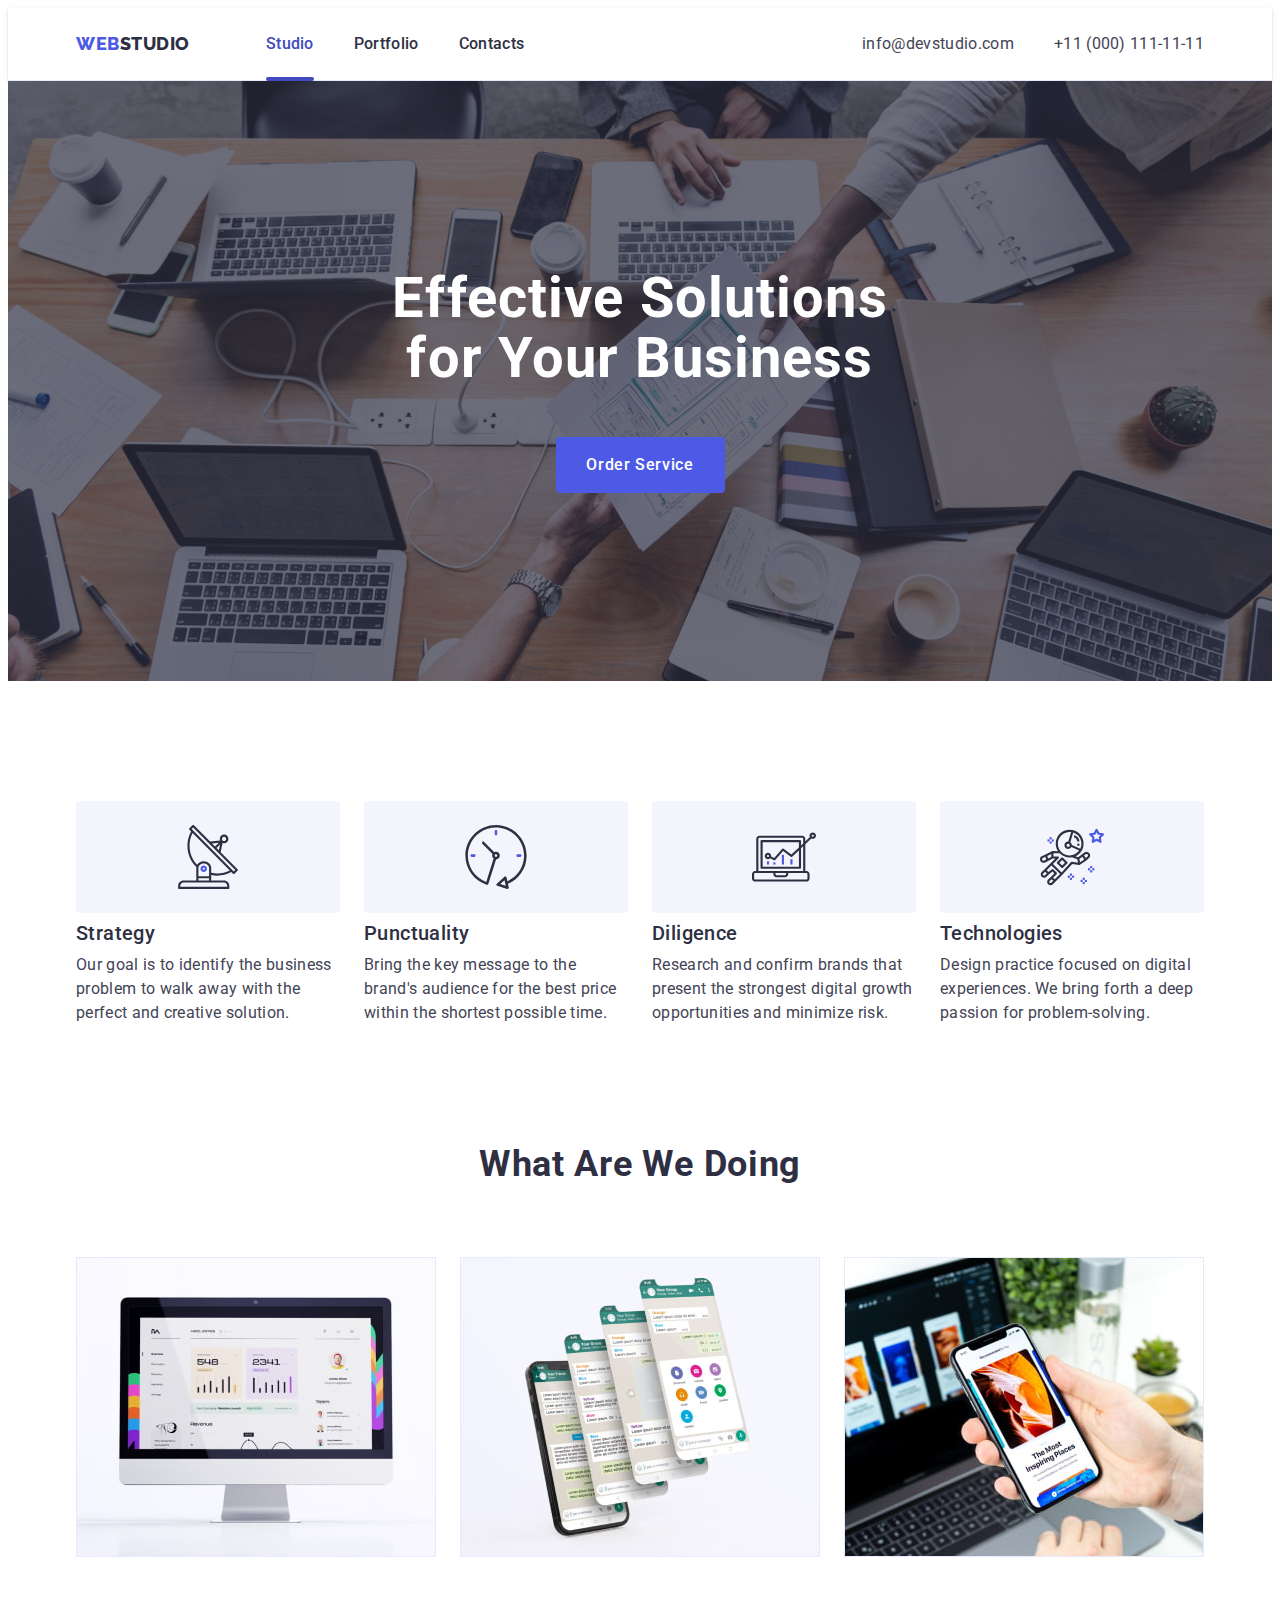
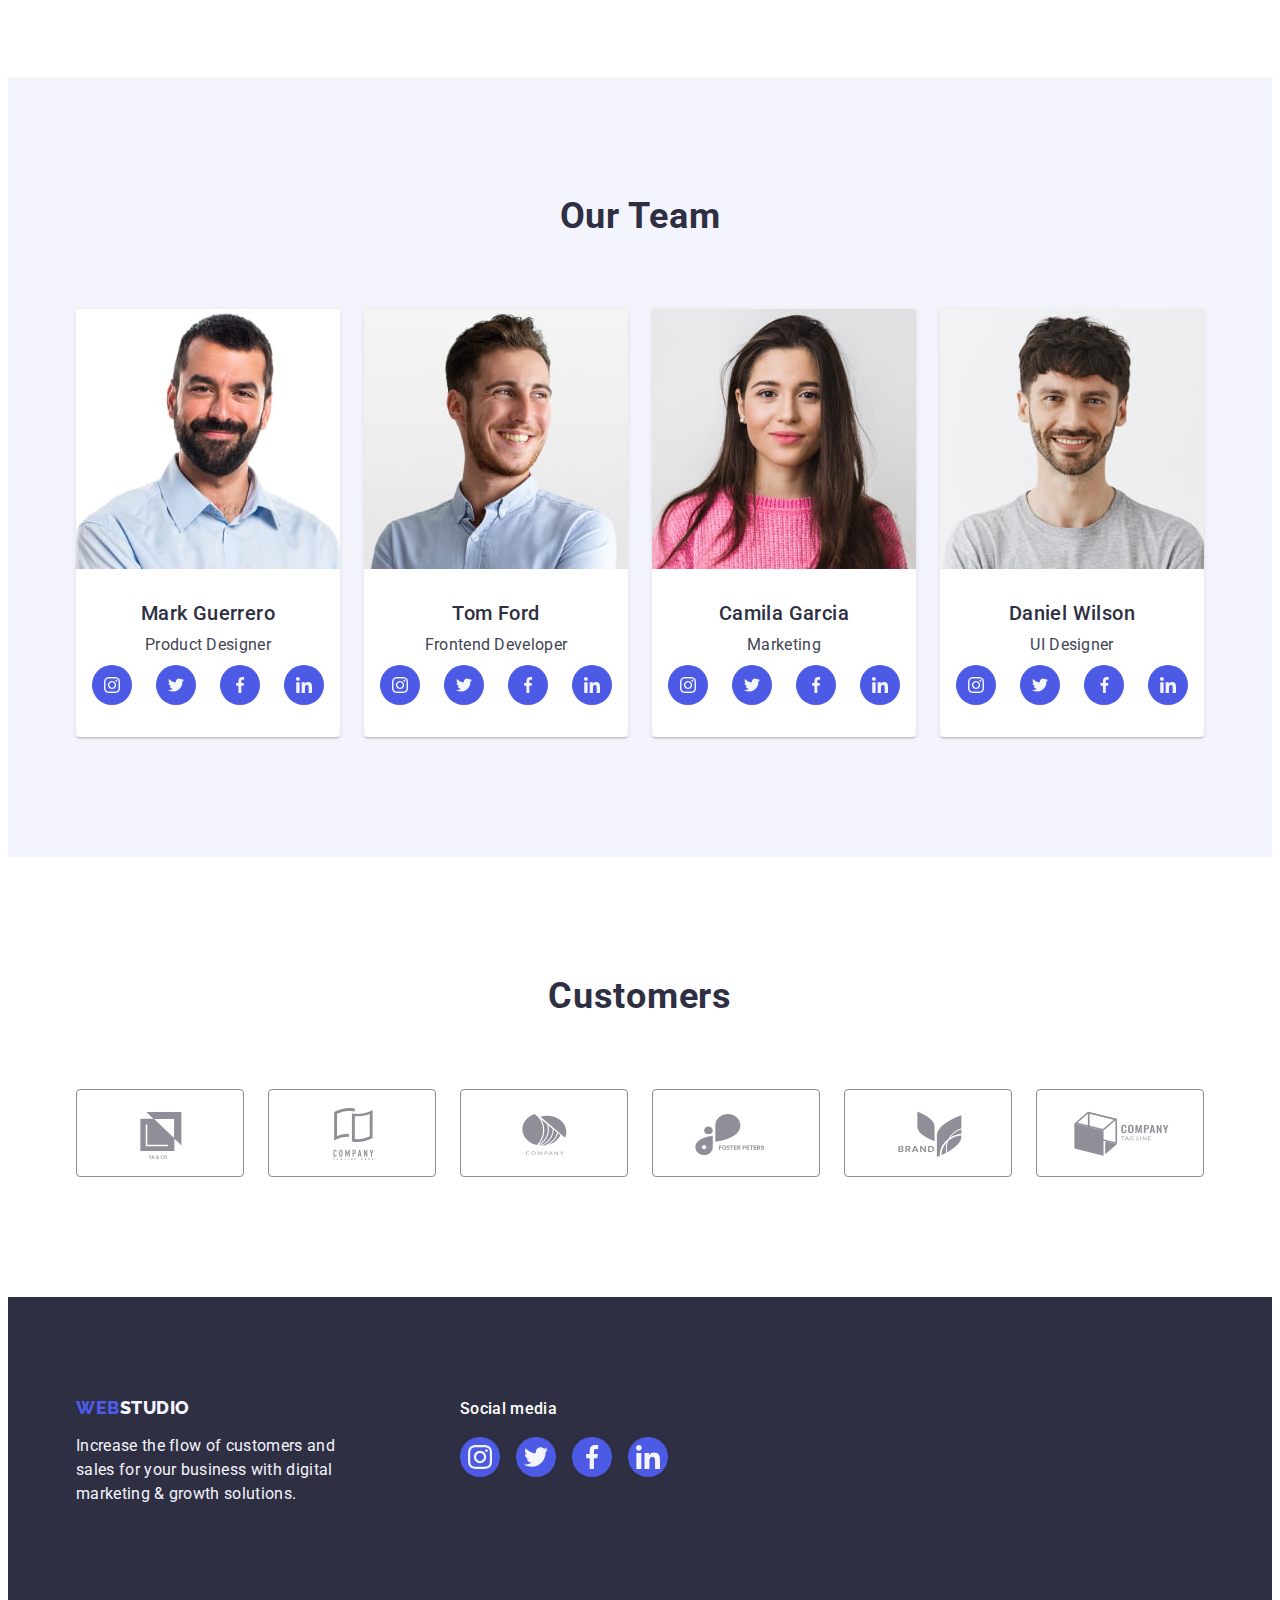
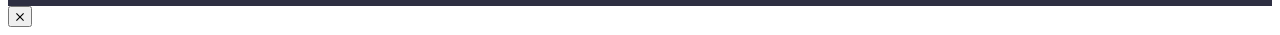
==== commit 83cf48b0: "Update index.html" ====
--- a/index.html
+++ b/index.html
@@ -299,7 +299,7 @@
                                     </li>
                                     <li class="li-icon">
                                         <a href="" class="link"
-                                            ><svg class="icon" width="16" height="16">
+                                            ><svg class="icon" width="17" height="16">
                                                 <use
                                                     href="./images/icons.svg#icon-facebook-1"
                                                 ></use>
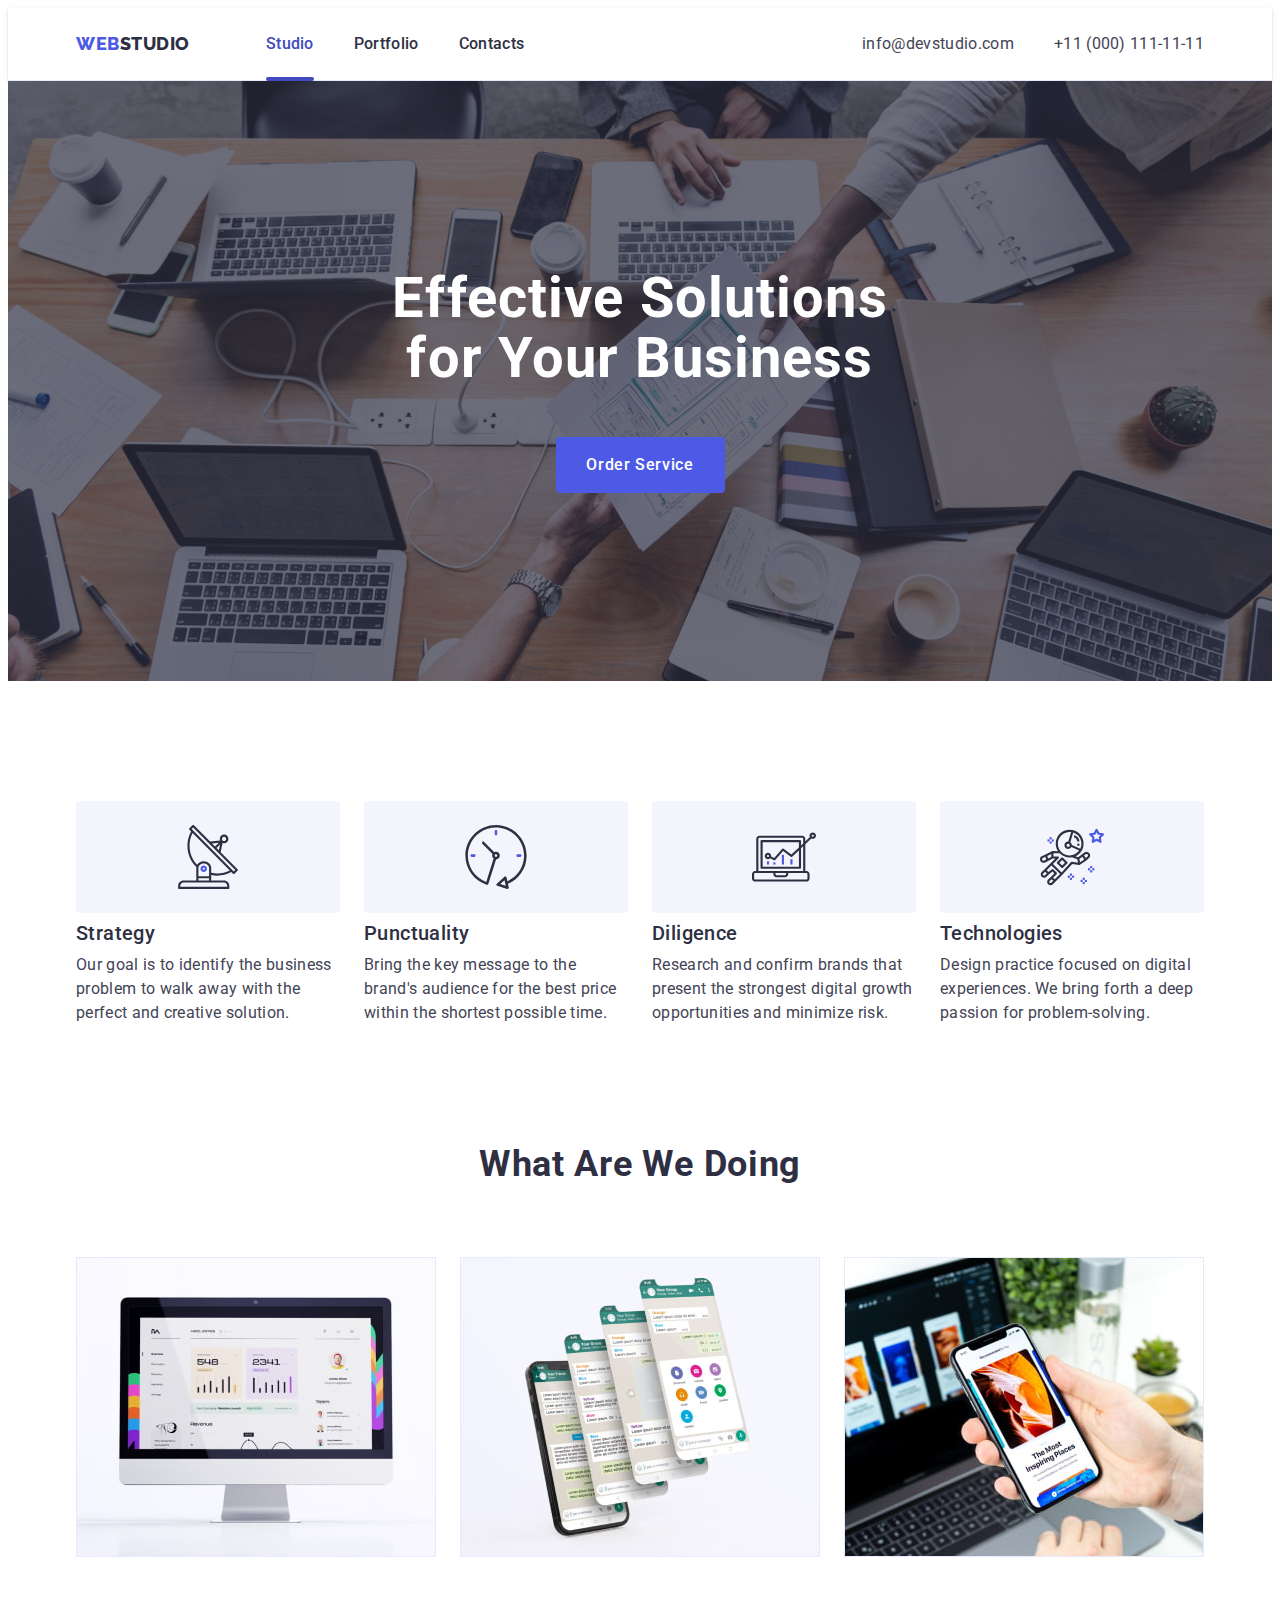
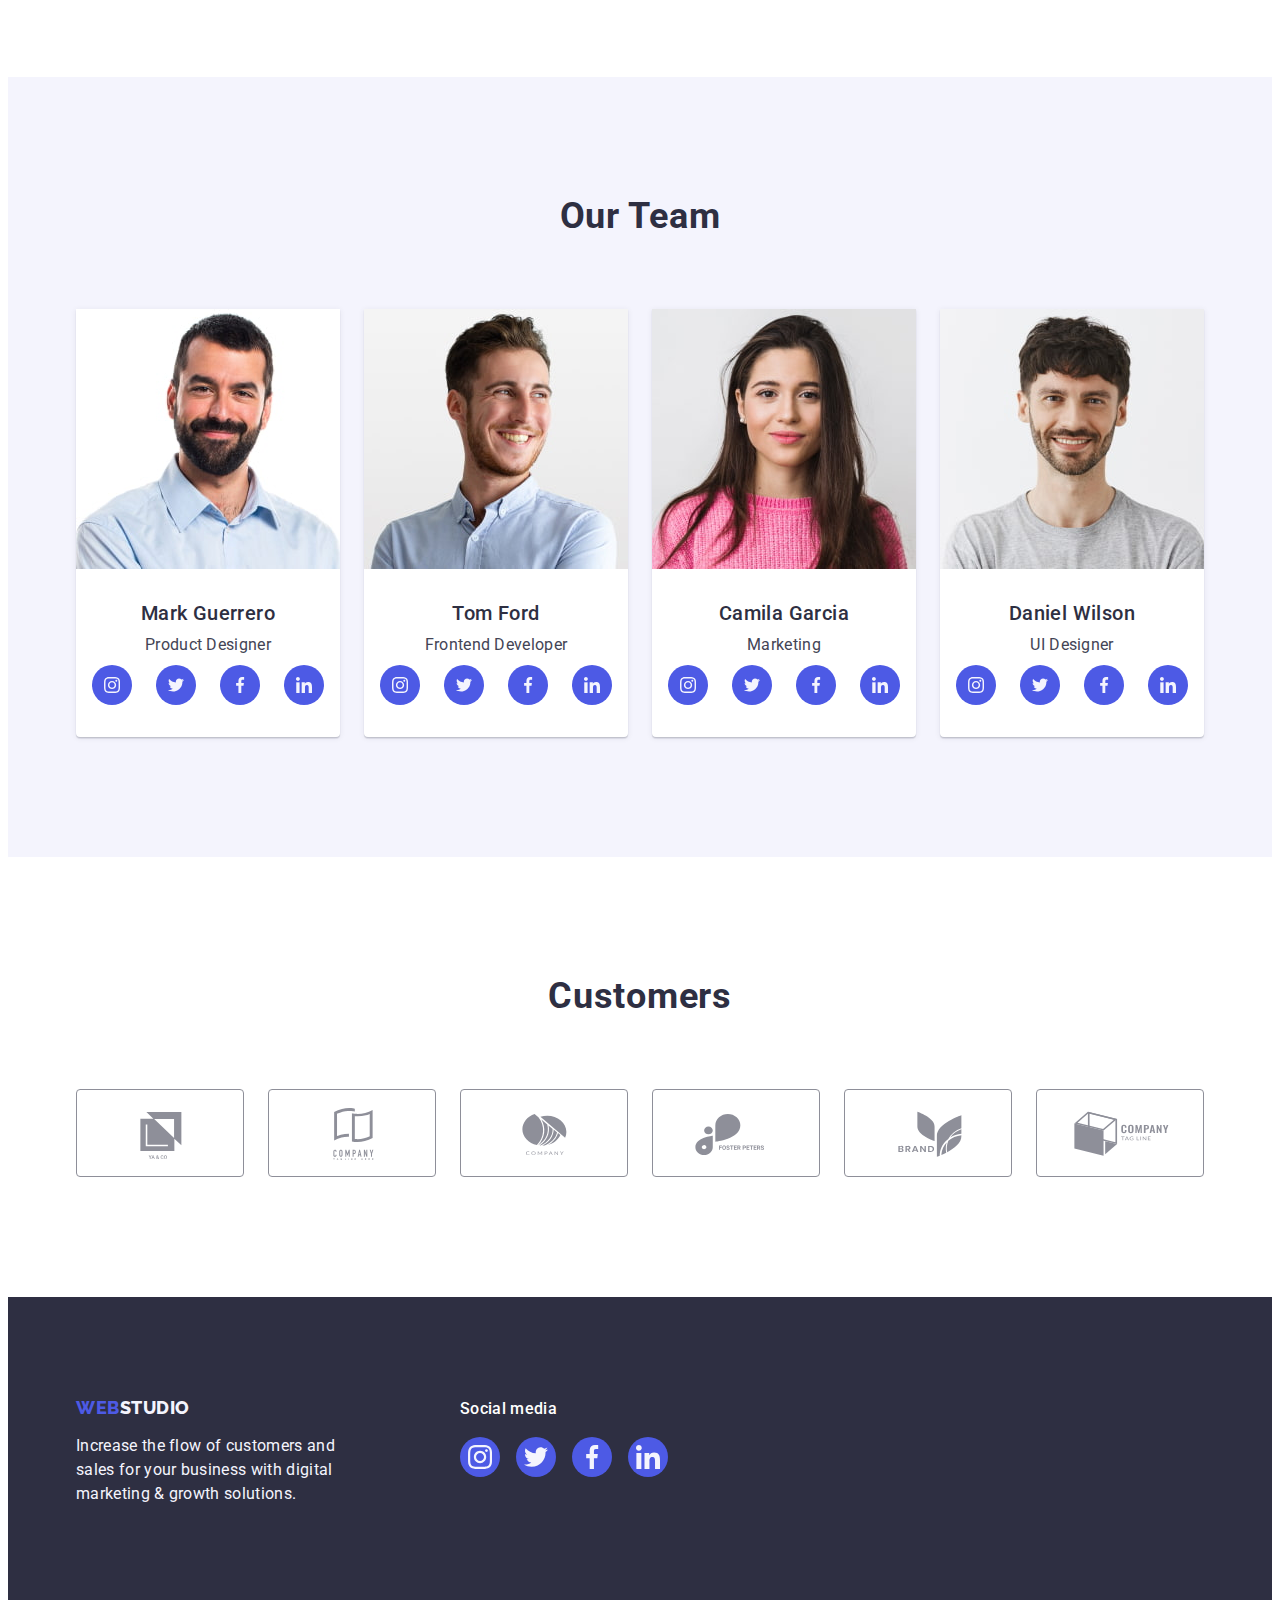
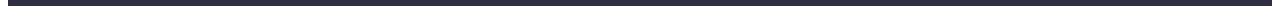
==== commit c86475bf: "u" ====
--- a/index.html
+++ b/index.html
@@ -299,7 +299,7 @@
                                     </li>
                                     <li class="li-icon">
                                         <a href="" class="link"
-                                            ><svg class="icon" width="17" height="16">
+                                            ><svg class="icon" width="16" height="16">
                                                 <use
                                                     href="./images/icons.svg#icon-facebook-1"
                                                 ></use>
--- a/css/styles.css
+++ b/css/styles.css
@@ -538,3 +538,56 @@
 .portfolio .link:hover .overlay .text {
     transform: translateY(0%);
 }
+
+/* MODAL WINDOWS */
+
+.is-hidden {
+    position: fixed;
+    top: 0;
+    left: 0;
+    width: 100%;
+    height: 100%;
+    opacity: 0;
+    background-color: rgba(46, 47, 66, 0.4);
+    visibility: hidden;
+    pointer-events: none;
+}
+.modal {
+    position: absolute;
+    top: 50%;
+    left: 50%;
+    transform: translate(-50%, -50%) scale(1);
+    width: 408px;
+    min-height: 584px;
+    background: #fcfcfc;
+    box-shadow: 0px 1px 1px rgba(0, 0, 0, 0.14), 0px 1px 3px rgba(0, 0, 0, 0.12),
+        0px 2px 1px rgba(0, 0, 0, 0.2);
+    border-radius: 4px;
+    transition: transform 250ms cubic-bezier(0.4, 0, 0.2, 1);
+}
+.close-butto {
+    position: absolute;
+    top: 24px;
+    right: 24px;
+    width: 24px;
+    height: 24px;
+    border-radius: 50%;
+    display: flex;
+    align-items: center;
+    justify-content: center;
+    background-color: #e7e9fc;
+    border: 1px solid rgba(0, 0, 0, 0.1);
+    padding: 0;
+    transition: background-color 250ms cubic-bezier(0.4, 0, 0.2, 1),
+        border 250ms cubic-bezier(0.4, 0, 0.2, 1);
+    cursor: pointer;
+}
+.close-butto:hover,
+.close-butto:focus {
+    background-color: var(--howe-color);
+    border: none;
+    fill: var(--primary-white-color);
+}
+.icon-close {
+    transition: fill 250ms cubic-bezier(0.4, 0, 0.2, 1);
+}
